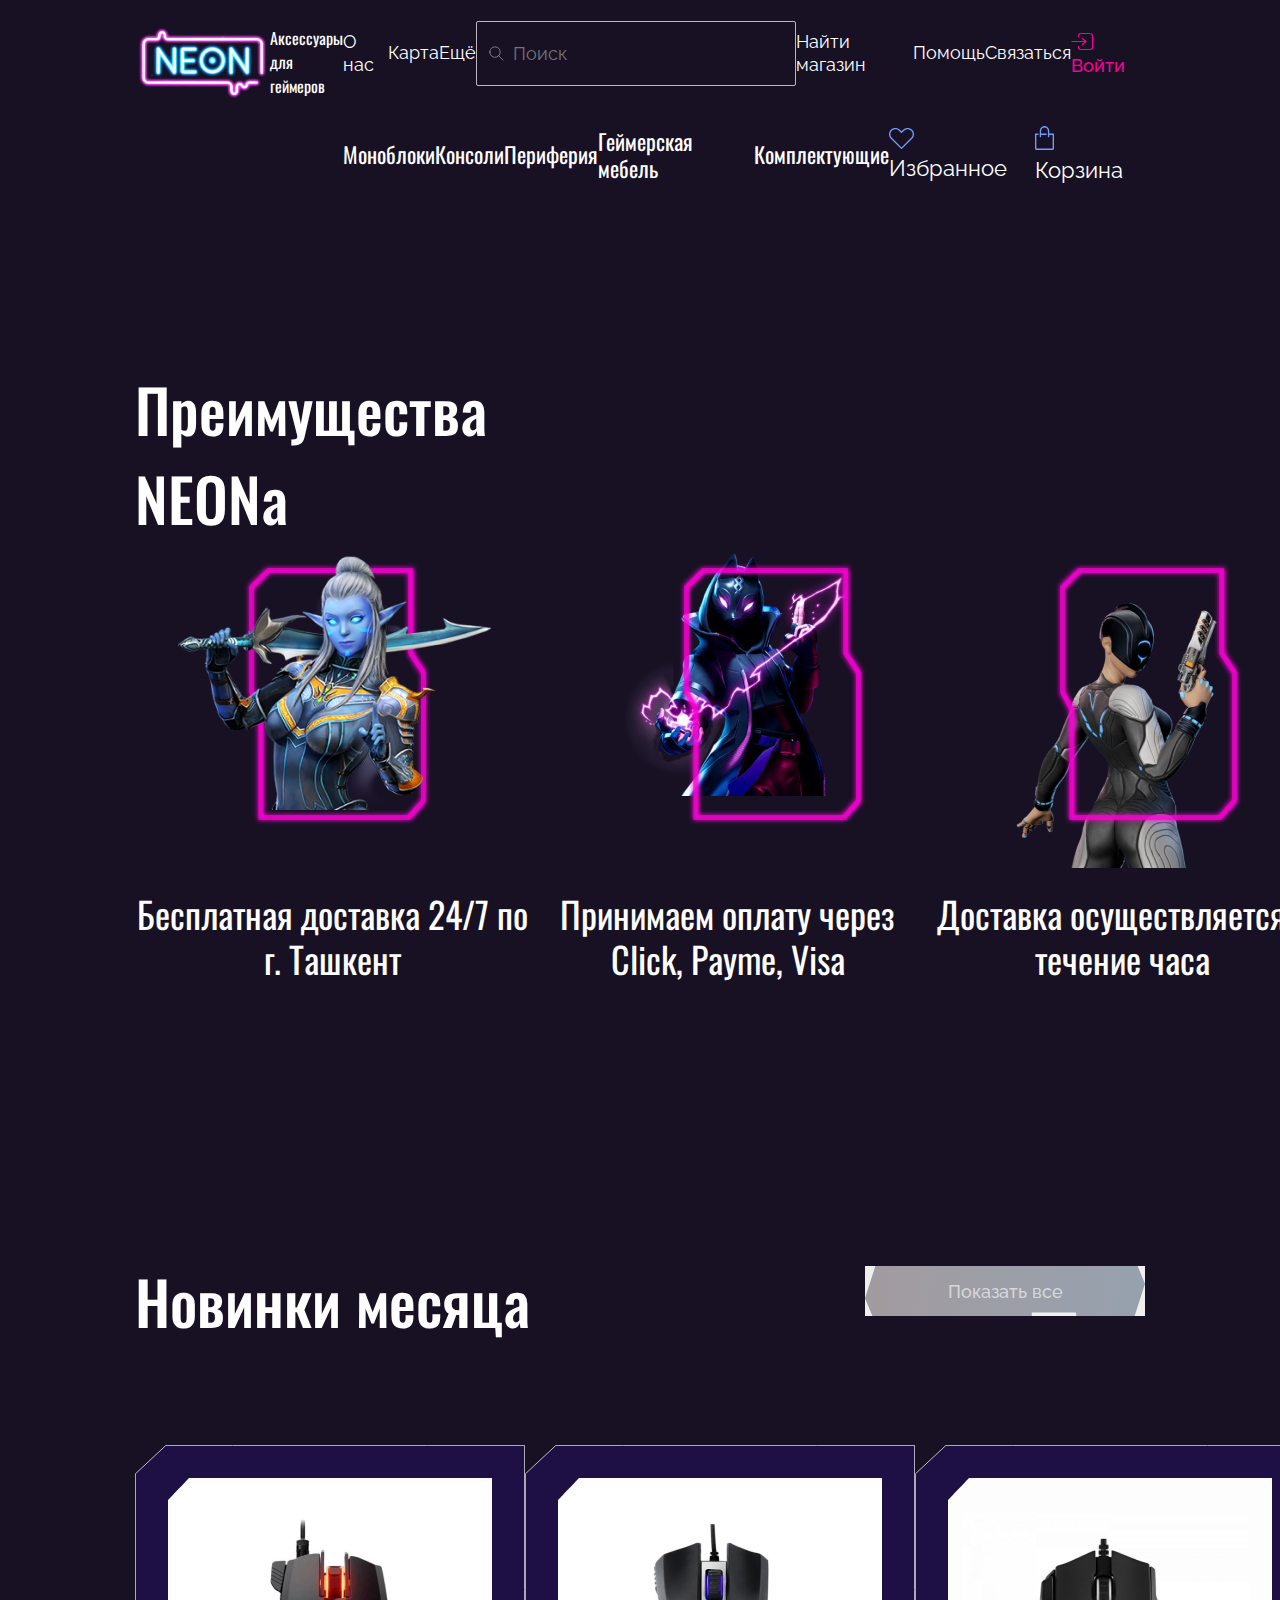
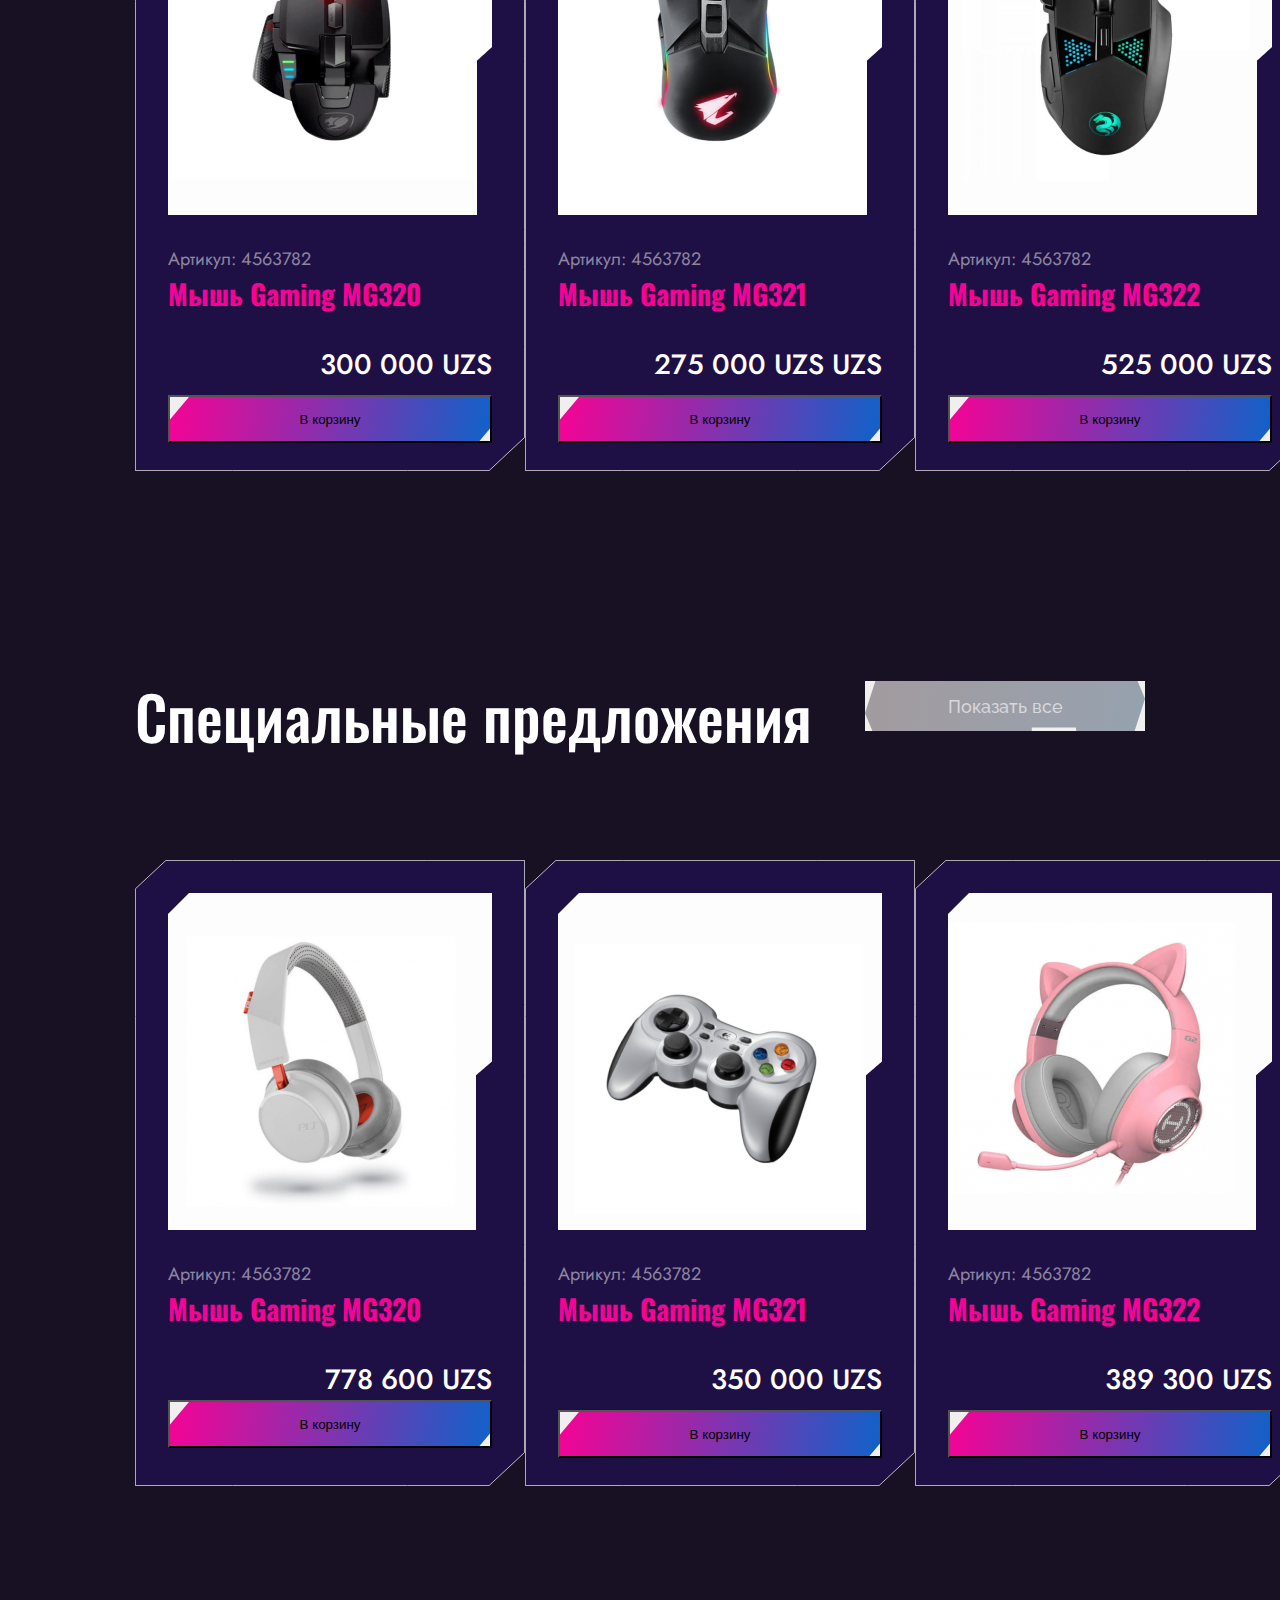
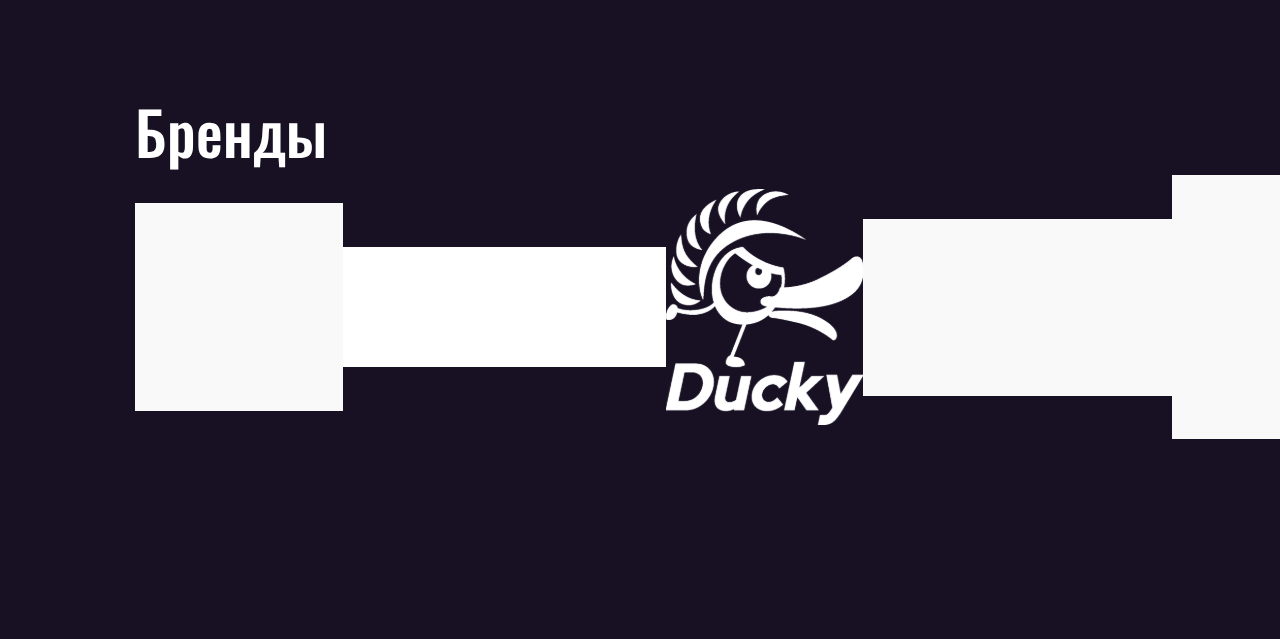
==== index.html @ 79a4e03c "Neon store" ====
<!DOCTYPE html>
<html lang="ru">
<head>
    <meta charset="UTF-8">
    <meta name="viewport" content="width=device-width, initial-scale=1.0">
    <title>Neon - Аксессуары для геймеров</title>
    <link rel="stylesheet" href="./style.css">
    <link rel="stylesheet" href="./fonts/Oswald-VariableFont_wght.ttf">
    <link rel="stylesheet" href="./fonts/Raleway-VariableFont_wght.ttf">
    
</head>
<body>
    <header>
        <div class="logo">
            <div>
                <img src="./img/logo.png" alt="#">
            </div>
            <div>
                Аксессуары <br>для геймеров
            </div>    
        </div>
        
        
        <nav>
            <div class="infoMenu">
                <a href="#">О нас</a>
                <a href="#">Карта</a>
                <a href="#">Ещё</a>
                <div class="inputBox">
                    <img src="./img/searchIcon.svg" alt="#">
                    <input type="search" placeholder="Поиск">
                </div>
                <a href="#">Найти магазин</a>
                <a href="#">Помощь</a>
                <a href="#">Связаться</a>
                <a href="#" class="login"> 
                    <img src="./img/enterLogo.svg" alt="#">
                    Войти
                </a>
            </div>
            <div class="categories">
                <a href="#">Моноблоки</a>
                <a href="#">Консоли</a>
                <a href="#">Периферия </a>
                <a href="#">Геймерская мебель</a>
                <a href="#">Комплектующие</a>
                <div class="choices">
                    <img src="./img/favouriteIcon.svg" alt="">
                    <a href="#">Избранное</a>
                </div>
                <div class="choices">
                    <img src="./img/cart.svg" alt="#">
                    <a href="#">Корзина</a>
                </div>
            </div>
        </nav>
    </header>
    <!-- Header end -->
    <!-- Main start -->
    <div class="mainPhoto">

    </div>
    <!-- Main end -->
    <!-- third block start -->
    <div class="advan">
        <div class="textAdvan">
            Преимущества NEONа
        </div>
        <div class="content">
            <div class="photoCont">
                <div class="photo">
                    <img src="./img/borders/blockFrame.svg" alt="#" class="frame">
                    <img src="./img/delivImage.png" alt="#" class="img">
                </div>
                <div class="text">Бесплатная доставка 24/7 по <br>
                г. Ташкент
                </div>
            </div>
            <div class="photoCont">
                <div class="photo">
                    <img src="./img/borders/blockFrame.svg" alt="#" class="frame">
                    <img src="./img/purchaceImg.png" alt="#" class="img2">
                </div>
                <div class="text">Принимаем оплату через <br>Click, 
                    Payme, Visa
                </div>
            </div>
            <div class="photoCont">
                <div class="photo">
                    <img src="./img/borders/blockFrame.svg" alt="#" class="frame">
                    <img src="./img/fastDelivImg.png" alt="#" class="img3">
                </div>
                <div class="text">Доставка осуществляется в <br>
                    течение часа
                </div>
            </div>
        </div>       
    </div>
    <!-- third block end -->
    <!-- Fourth block start -->
    <div class="new">
        <div class="column1">
            <h2 class="newh2">Новинки месяца</h2>
            <button class="showMore">Показать все</button>
        </div>
        <div class="column2">
            <div class="mouses">
                <img src="./img/Mouses/img1.png" alt="#">
                <div class="articul">
                    Артикул: 4563782
                </div>
                <h5 class="mouseName">
                    Мышь Gaming MG320 
                </h5>
                <div class="priceMouse">
                    300 000 UZS
                </div>
                <button class="toFav">
                    В корзину
                </button>
            </div>
            <div class="mouses">
                <img src="./img/Mouses/img2.png" alt="#">
                <div class="articul">
                    Артикул: 4563782
                </div>
                <h5 class="mouseName">
                    Мышь Gaming MG321 
                </h5>
                <div class="priceMouse">
                    275 000 UZS UZS
                </div>
                <button class="toFav">
                    В корзину
                </button>
            </div>
            <div class="mouses">
                <img src="./img/Mouses/img3.png" alt="#">
                <div class="articul">
                    Артикул: 4563782
                </div>
                <h5 class="mouseName">
                    Мышь Gaming MG322 
                </h5>
                <div class="priceMouse">
                    525 000 UZS
                </div>
                <button class="toFav">
                    В корзину
                </button>
            </div>
            <div class="mouses">
                <img src="./img/Mouses/img1.png" alt="#">
                <div class="articul">
                    Артикул: 4563782
                </div>
                <h5 class="mouseName">
                    Мышь Gaming MG323 
                </h5>
                <div class="priceMouse">
                    300 000 UZS
                </div>
                <button class="toFav">
                    В корзину
                </button>
            </div>
            
        </div>
    </div>
    <!-- Fourth block end -->
    <!-- Fifth block start -->
    <div class="special">
        <div class="conteiner1">
            <h2 class="specialh2">Специальные предложения</h2>
            <button class="showMore">Показать все</button>
        </div>
        <div class="conteiner2">
            <div class="garniture">
                <img src="./img/garnitures/gar1.png" alt="#">
                <div class="spArticul">
                    Артикул: 4563782
                </div>
                <h5 class="garnitureName">
                    Мышь Gaming MG320 
                </h5>
                <div class="pricegarn">
                    778 600 UZS
                </div>
                <button class="toFav">
                    В корзину
                </button>
            </div>
            <div class="mouses">
                <img src="./img/garnitures/gar2.png" alt="#">
                <div class="articul">
                    Артикул: 4563782
                </div>
                <h5 class="mouseName">
                    Мышь Gaming MG321 
                </h5>
                <div class="priceMouse">
                    350 000 UZS
                </div>
                <button class="toFav">
                    В корзину
                </button>
            </div>
            <div class="mouses">
                <img src="./img/garnitures/gar3.png" alt="#">
                <div class="articul">
                    Артикул: 4563782
                </div>
                <h5 class="mouseName">
                    Мышь Gaming MG322 
                </h5>
                <div class="priceMouse">
                    389 300 UZS
                </div>
                <button class="toFav">
                    В корзину
                </button>
            </div>
            <div class="mouses">
                <img src="./img/garnitures/gar4.png" alt="#">
                <div class="articul">
                    Артикул: 4563782
                </div>
                <h5 class="mouseName">
                    Мышь Gaming MG323 
                </h5>
                <div class="priceMouse">
                    570 000 UZS
                </div>
                <button class="toFav">
                    В корзину
                </button>
            </div>
            
        </div>
    </div>
    <!-- Fifth block end -->
    <!-- Sixth block start "Брэнды" -->
    <div class="brand">
        <div>
            <h2>Бренды</h2>
        </div>
        <div class="brandImg">
            <img src="./img/brandsIMG/EAimg.svg" alt="#">
            <img src="./img/brandsIMG/razerImg.svg" alt="#">
            <img src="./img/brandsIMG/ducky.svg" alt="#">
            <img src="./img/brandsIMG/hyperImg.svg" alt="#">
            <img src="./img/brandsIMG/cougarImg.svg" alt="#">
        </div>
    </div>







    <!-- Sixth block end "Брэнды" -->
</body>
</html>
---- style.css ----
* {
    margin: 0;
    padding: 0;
}
@font-face {
    font-family: "Oswald";
    src: url(./fonts/Oswald-VariableFont_wght.ttf);
}
@font-face {
    font-family: "Raleway";
    src: url(./fonts/Raleway-VariableFont_wght.ttf);
}

@font-face {
    font-family: 'Jost';
    src: url(./fonts/Jost-VariableFont_wght.ttf);
}

body {
    font-family: "Oswald", sans-serif;
    background: rgba(10, 2, 22, 0.94);
    padding: 0 135px;
    
}

header {
    display: flex;
}

.logo {
    color: white;
    display: flex;
    align-items: center;
    height: 76px;
    margin-top: 24px;
    
}

nav {
    flex-grow: 1;
}

.infoMenu {
    display: flex;
    justify-content: space-around;
    align-items: center;
    height: 23px;
    font-family: 'Raleway';
    font-size: 18px;
    line-height: 125%;
    margin-top: 42px;
 
}

.infoMenu a {
    color: #FFFFFF;
    text-decoration: none;

}

.inputBox {
    border: 1px solid rgba(255, 255, 255, 0.7);
    border-radius: 2px;
    padding: 12px;
    display: flex;
    align-items: center;
    gap: 9px;
    Width: 326px;
    Height: 39px;

}

.inputBox img{
    width: 15px;
    height: 15px;
}

.inputBox input {
    border: 0;
    outline: 0;
    background: transparent;
    color: #FFFFFF;
    font-family: 'Raleway', 'sans-serif';
    font-size: 18px;
    line-height: 21px;
    
}

.infoMenu .login {
    font-family: 'Raleway';
    font-weight: 500;
    font-size: 18px;
    line-height: 21px;
    color: #F50395;

}

.categories{
    display: flex;
    justify-content: space-around;
    align-items: center;
    margin-top: 61px;
    font-family: 'Oswald';
    font-weight: 400;
    font-size: 22px;
    line-height: 125%;
    

}

.categories a{
    text-decoration: none;
    color: #FFFFFF;
}

.choices {
    font-family: 'Raleway';

}

/* Header end */
/* Main Start */
/* Main end */

/* Third block start */
.advan {
    display: flex;
    flex-direction: column;
    
}

.textAdvan {
    width: 519px;
    height: 89px;
    font-family: 'Oswald';
    font-weight: 500;
    font-size: 60px;
    line-height: 89px;
    color: #FFFFFF;
    margin: 180px 1258px 101px 0;
}

.content {
    display: flex;
    align-items: center;
    justify-content: space-around;
    font-family: 'Oswald';
    font-weight: 400;
    font-size: 36px;
    line-height: 125%;
    text-align: center;
    color: #FEFEFE;
}

.photoCont {
    margin-bottom: 75px;

}

.photo {
    width: 395px;
    height: 337px;
}

.photo .img{
    position: relative;
    margin: 0 0 75px;
    width: 327px;
    height: 256px;
 
}

.photo .img2 {
    width: 247px;
    height: 242px;

}

.photo .img3 {
    width: 285px;
    height: 314px;

}

.frame {
    position: absolute;
    margin: 9px 75px 5px;

}

.photoCont .text {
    margin-bottom: 200px;
}
/* Third block end */
/* Fourth block start */

.new {
    display: flex;
    flex-direction: column;
}

.column1 {
    display: flex;
    justify-content: space-between;
    align-items: center;

}

.column2 {
    display: flex;
    justify-content: space-around;
    align-items: center;
    margin-bottom: 200px;
}

.newh2 {
    font-family: 'Oswald';
    font-weight: 500;
    font-size: 60px;
    line-height: 89px;
    color: #FFFFFF;
    margin: 0 0 100px;

}

.showMore {
    width: 280px;
    height: 50px;
    background-image: url(./img/buttons/showButton.svg);
    border: 0;
    font-family: 'Raleway';
    font-weight: 500;
    font-size: 18px;
    line-height: 21px;
    color: rgba(255, 255, 255, 0.6);
    margin-bottom: 0 0 119px;


}

.mouses {
    width: 390px;
    height: 626px;
    background-image: url(./img/borders/border1.svg);

}

.mouses > img {
    width: 324px;
    height: 337px;
    margin: 33px 33px 0;
}

.articul {
    width: 145px;
    height: 23px;
    font-family: 'Jost';
    font-size: 18px;
    line-height: 125%;
    color: rgba(254, 254, 254, 0.5);
    margin: 28px 212px 2px 33px;

}

.mouseName {
    width: 256px;
    height: 41px;
    font-family: 'Oswald';
    font-weight: 700;
    font-size: 28px;
    line-height: 41px;
    color: #F50395;
    margin: 0 120px 31px 33px;

}

.priceMouse {
    width: 309px;
    height: 40px;
    font-family: 'Jost';
    font-weight: 500;
    font-size: 28px;
    line-height: 40px;
    text-align: right;
    color: #FFFFFF;
    margin: 0 33px 10px 48px;

}

.toFav {
    width: 324px;
    height: 48px;
    margin: 0 33px 33px;
    background-image: url(./img/buttons/toFav.svg);
}

/* Fourth block end */
/* Fifth block start */
.special {
    display: flex;
    flex-direction: column;
}
.conteiner1 {
    display: flex;
    justify-content: space-between;
    align-items: center;

}

.conteiner2 {
    display: flex;
    justify-content: space-around;
    align-items: center;
    margin-bottom: 200px;
}

.specialh2 {
    font-family: 'Oswald';
    font-weight: 500;
    font-size: 60px;
    line-height: 89px;
    color: #FFFFFF;
    margin: 0 0 100px;

}

.showMore {
    width: 280px;
    height: 50px;
    background-image: url(./img/buttons/showButton.svg);
    border: 0;
    font-family: 'Raleway';
    font-weight: 500;
    font-size: 18px;
    line-height: 21px;
    color: rgba(255, 255, 255, 0.6);
    margin: 0 0 119px;


}

.garniture {
    width: 390px;
    height: 626px;
    background-image: url(./img/borders/border1.svg);

}

.garniture > img {
    width: 324px;
    height: 337px;
    margin: 33px 33px 0;
}

.spArticul {
    width: 145px;
    height: 23px;
    font-family: 'Jost';
    font-size: 18px;
    line-height: 125%;
    color: rgba(254, 254, 254, 0.5);
    margin: 28px 212px 2px 33px;

}

.garnitureName {
    width: 256px;
    height: 41px;
    font-family: 'Oswald';
    font-weight: 700;
    font-size: 28px;
    line-height: 41px;
    color: #F50395;
    margin: 0 120px 31px 33px;

}

.pricegarn {
    width: 309px;
    height: 40px;
    font-family: 'Jost';
    font-weight: 500;
    font-size: 28px;
    line-height: 40px;
    text-align: right;
    color: #FFFFFF;
    margin: 0 33px 0px 48px;

}

.toFav {
    width: 324px;
    height: 48px;
    margin: 0 33px 33px;
    background-image: url(./img/buttons/toFav.svg);
}
/* Fifth block end */

.brand {
    display: flex;
    flex-direction: column;


}

.brand h2 {
    font-family: 'Oswald';
    font-weight: 500;
    font-size: 60px;
    line-height: 89px;
    color: #FFFFFF;

}

.brandImg {
    display: flex;
    justify-content: space-between;
    align-items: center;
    margin-bottom: 200px;
}
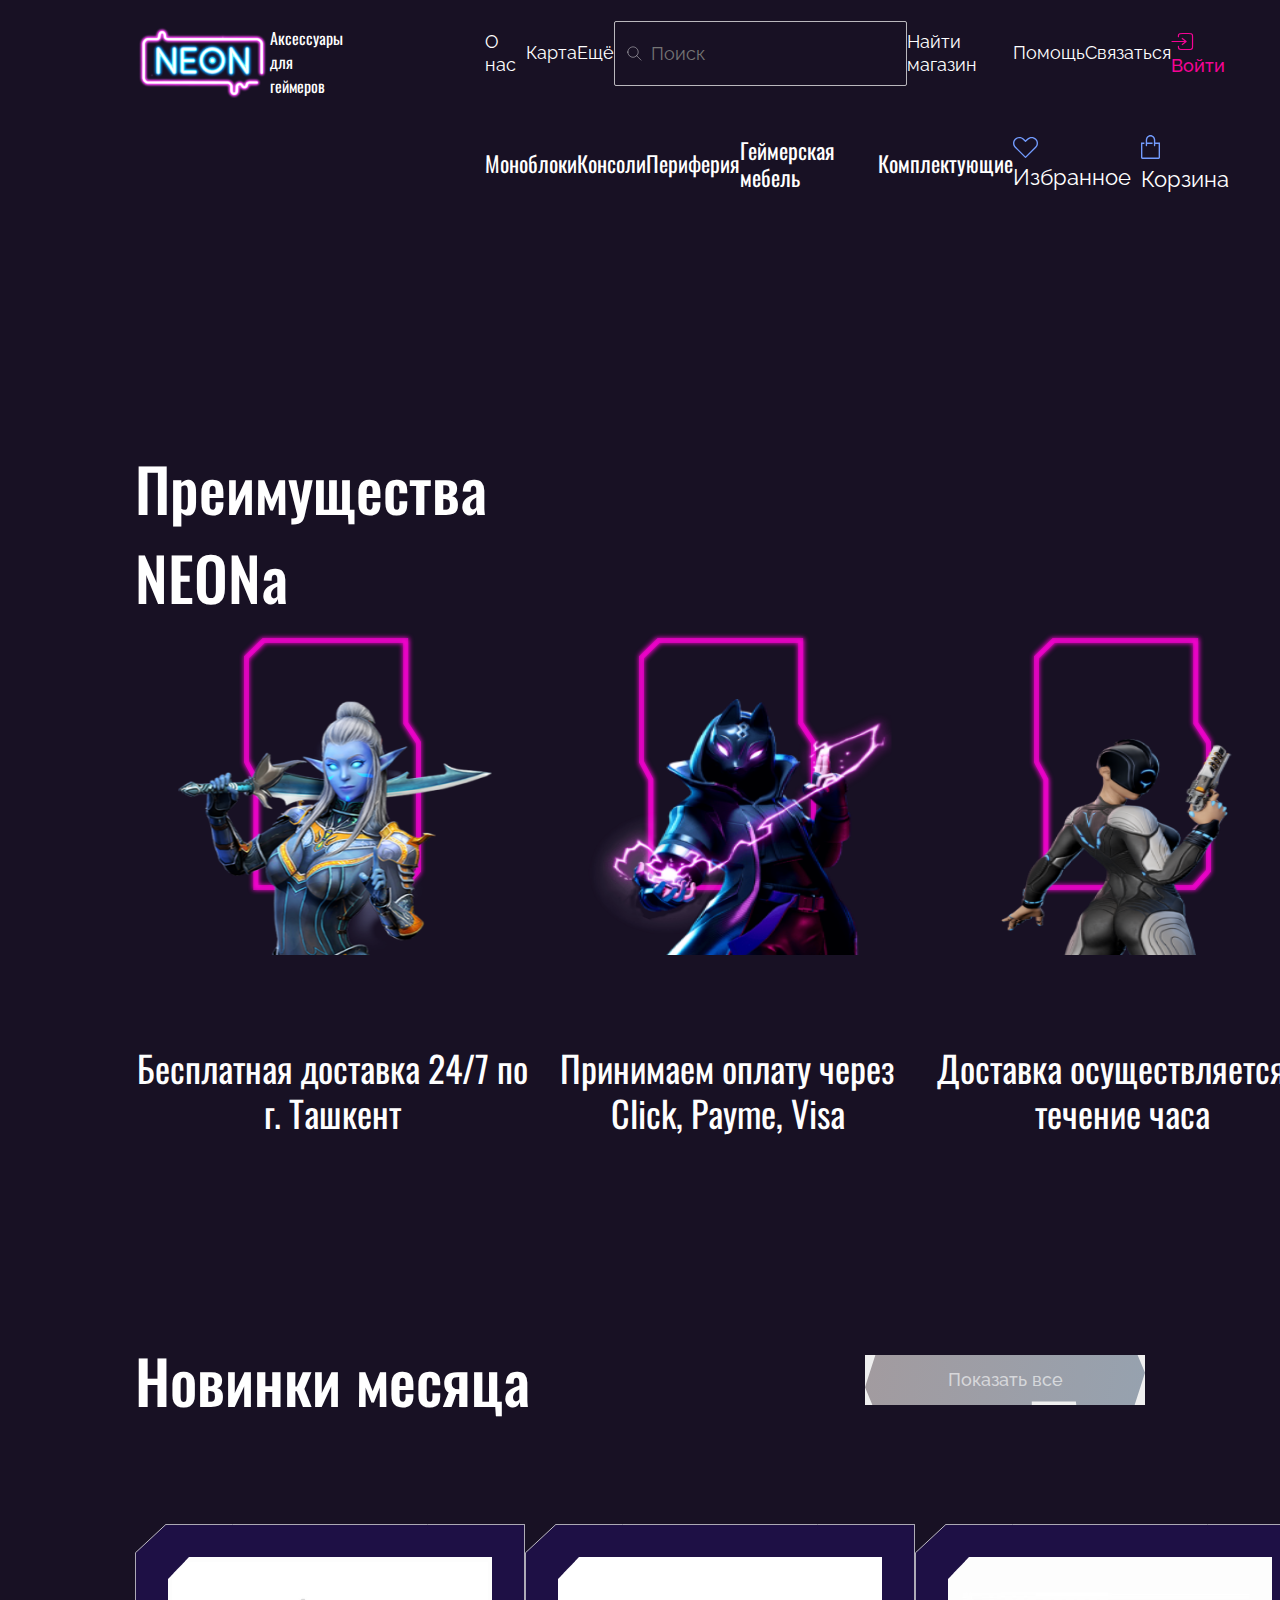
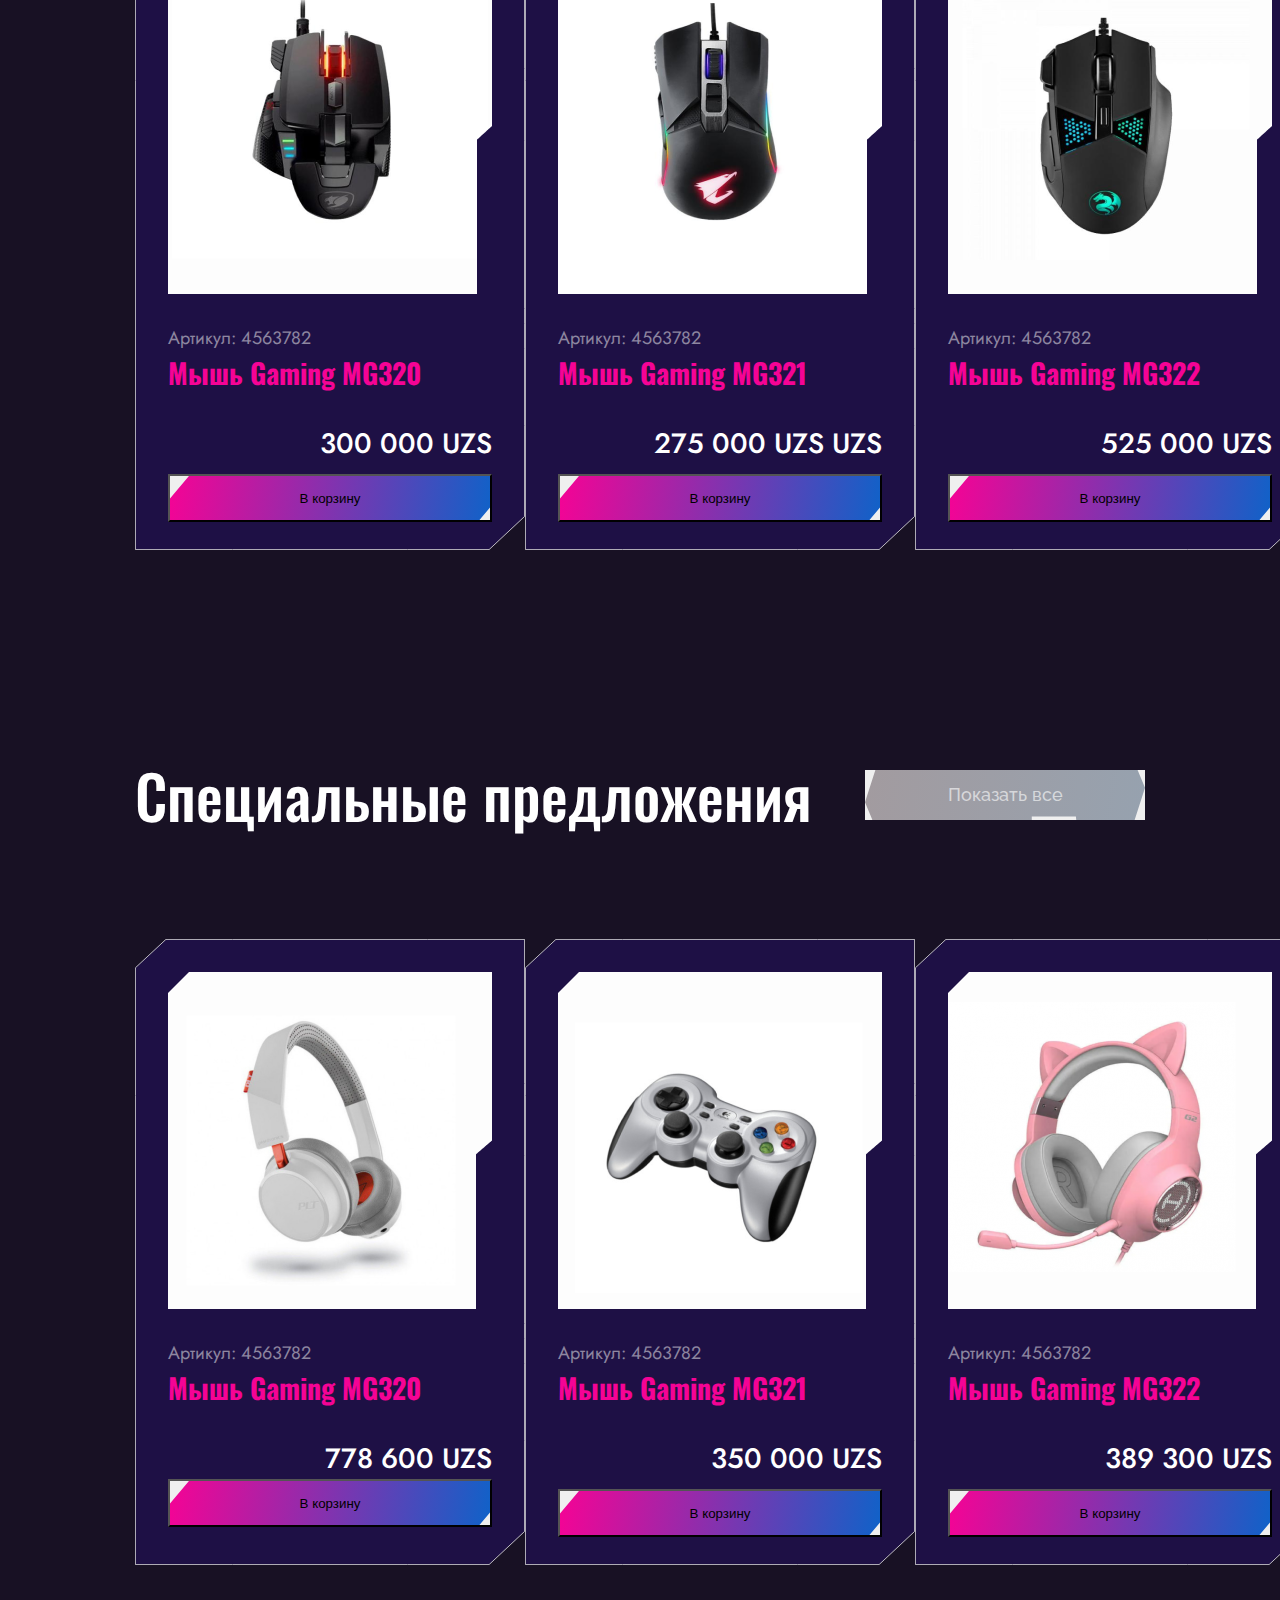
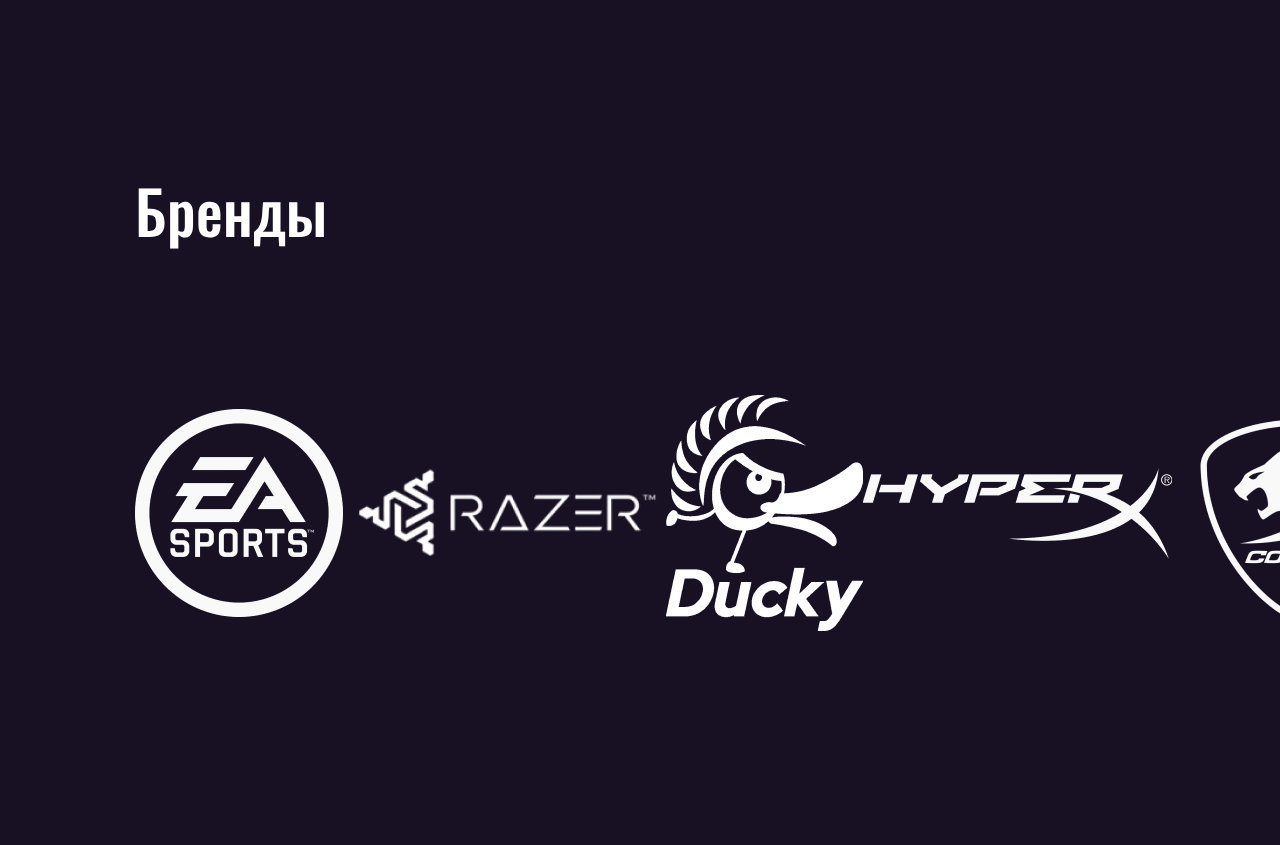
==== commit 6677eb01: "fixing" ====
--- a/index.html
+++ b/index.html
@@ -67,28 +67,35 @@
             Преимущества NEONа
         </div>
         <div class="content">
-            <div class="photoCont">
-                <div class="photo">
-                    <img src="./img/borders/blockFrame.svg" alt="#" class="frame">
-                    <img src="./img/delivImage.png" alt="#" class="img">
-                </div>
-                <div class="text">Бесплатная доставка 24/7 по <br>
-                г. Ташкент
-                </div>
-            </div>
-            <div class="photoCont">
-                <div class="photo">
-                    <img src="./img/borders/blockFrame.svg" alt="#" class="frame">
-                    <img src="./img/purchaceImg.png" alt="#" class="img2">
+            <div>
+                <div class="photoCont">
+                    <div class="photo">
+                        <img src="./img/borders/blockFrame.svg" alt="#">
+                        <img src="./img/delivImage.png" alt="#" class="advanImg">
+                    </div>
+                </div>
+                <div class="text">
+                    Бесплатная доставка 24/7 по <br>
+                    г. Ташкент
+                </div>
+            </div>
+            <div>
+                <div class="photoCont">
+                    <div class="photo">
+                        <img src="./img/borders/blockFrame.svg" alt="#">
+                        <img src="./img/purchaceImg.png" alt="#" class="advanImg">
+                    </div>   
                 </div>
                 <div class="text">Принимаем оплату через <br>Click, 
                     Payme, Visa
                 </div>
             </div>
-            <div class="photoCont">
-                <div class="photo">
-                    <img src="./img/borders/blockFrame.svg" alt="#" class="frame">
-                    <img src="./img/fastDelivImg.png" alt="#" class="img3">
+            <div>
+                <div class="photoCont">
+                    <div class="photo">
+                        <img src="./img/borders/blockFrame.svg" alt="#">
+                        <img src="./img/fastDelivImg.png" alt="#" class="advanImg">
+                    </div>
                 </div>
                 <div class="text">Доставка осуществляется в <br>
                     течение часа
@@ -245,20 +252,13 @@
             <h2>Бренды</h2>
         </div>
         <div class="brandImg">
-            <img src="./img/brandsIMG/EAimg.svg" alt="#">
-            <img src="./img/brandsIMG/razerImg.svg" alt="#">
-            <img src="./img/brandsIMG/ducky.svg" alt="#">
-            <img src="./img/brandsIMG/hyperImg.svg" alt="#">
-            <img src="./img/brandsIMG/cougarImg.svg" alt="#">
-        </div>
-    </div>
-
-
-
-
-
-
-
+            <img src="./img/brandsIMG/brand 1.png" alt="#">
+            <img src="./img/brandsIMG/brand 2.png" alt="#">
+            <img src="./img/brandsIMG/brand 3.png" alt="#">
+            <img src="./img/brandsIMG/brand 4.png" alt="#">
+            <img src="./img/brandsIMG/brand 5.png" alt="#">
+        </div>
+    </div>
     <!-- Sixth block end "Брэнды" -->
 </body>
 </html>--- a/style.css
+++ b/style.css
@@ -48,7 +48,7 @@
     font-family: 'Raleway';
     font-size: 18px;
     line-height: 125%;
-    margin-top: 42px;
+    margin: 42px 0 70px 142px;
  
 }
 
@@ -104,6 +104,7 @@
     font-weight: 400;
     font-size: 22px;
     line-height: 125%;
+    margin: 42px 0 70px 142px;
     
 
 }
@@ -153,42 +154,31 @@
 }
 
 .photoCont {
+    display: flex;
+    justify-content: space-around;
     margin-bottom: 75px;
 
 }
 
 .photo {
+    position: relative;
     width: 395px;
     height: 337px;
-}
-
-.photo .img{
-    position: relative;
-    margin: 0 0 75px;
+
+}
+
+.photo .advanImg{
+    position: absolute;
     width: 327px;
     height: 256px;
+    left: 50%;
+    bottom: 15px;
+    transform: translate(-50%, 0);
  
 }
 
-.photo .img2 {
-    width: 247px;
-    height: 242px;
-
-}
-
-.photo .img3 {
-    width: 285px;
-    height: 314px;
-
-}
-
-.frame {
-    position: absolute;
-    margin: 9px 75px 5px;
-
-}
-
-.photoCont .text {
+
+.text {
     margin-bottom: 200px;
 }
 /* Third block end */
@@ -203,6 +193,7 @@
     display: flex;
     justify-content: space-between;
     align-items: center;
+    margin-bottom: 100px;
 
 }
 
@@ -219,7 +210,6 @@
     font-size: 60px;
     line-height: 89px;
     color: #FFFFFF;
-    margin: 0 0 100px;
 
 }
 
@@ -233,7 +223,6 @@
     font-size: 18px;
     line-height: 21px;
     color: rgba(255, 255, 255, 0.6);
-    margin-bottom: 0 0 119px;
 
 
 }
@@ -304,6 +293,7 @@
     display: flex;
     justify-content: space-between;
     align-items: center;
+    margin-bottom: 100px;
 
 }
 
@@ -320,7 +310,6 @@
     font-size: 60px;
     line-height: 89px;
     color: #FFFFFF;
-    margin: 0 0 100px;
 
 }
 
@@ -334,9 +323,7 @@
     font-size: 18px;
     line-height: 21px;
     color: rgba(255, 255, 255, 0.6);
-    margin: 0 0 119px;
-
-
+  
 }
 
 .garniture {
@@ -409,6 +396,7 @@
     font-size: 60px;
     line-height: 89px;
     color: #FFFFFF;
+    margin-bottom: 127px;
 
 }
 
@@ -417,4 +405,5 @@
     justify-content: space-between;
     align-items: center;
     margin-bottom: 200px;
-}+}
+/* Fifth block end */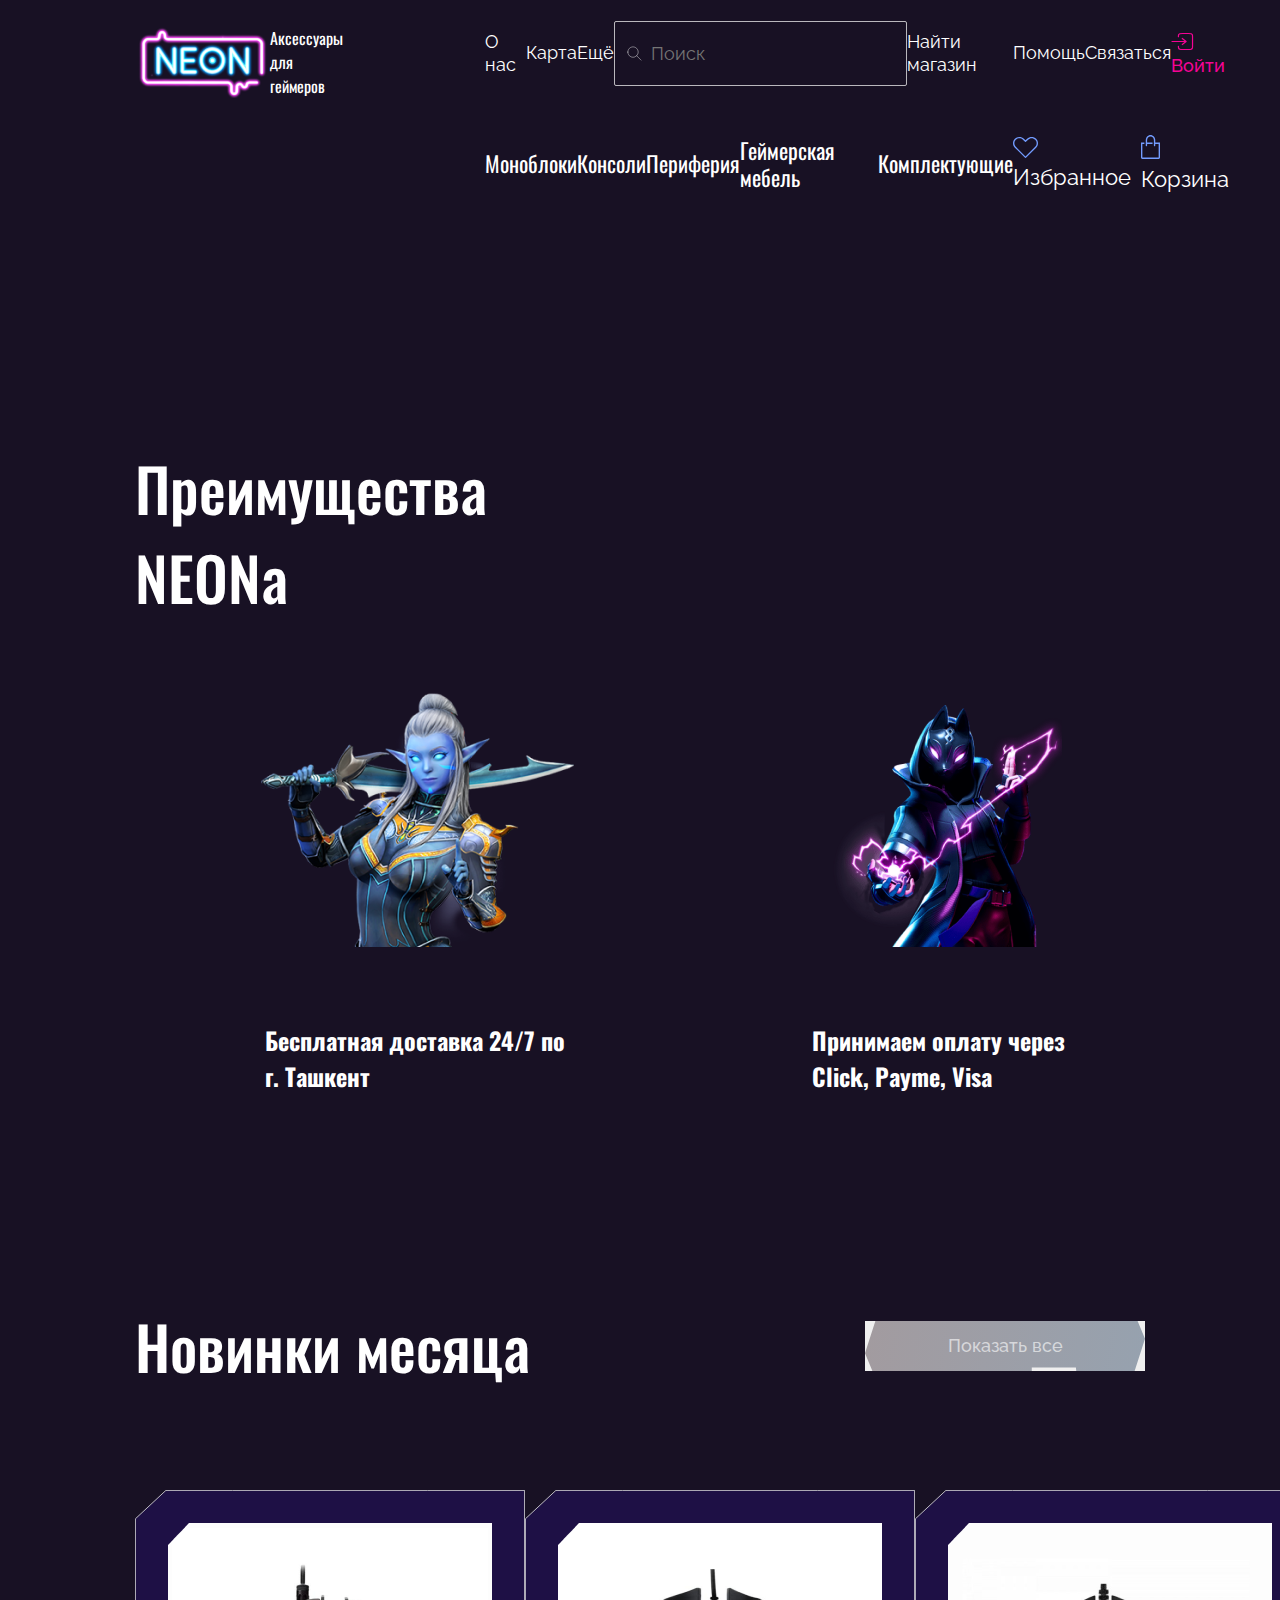
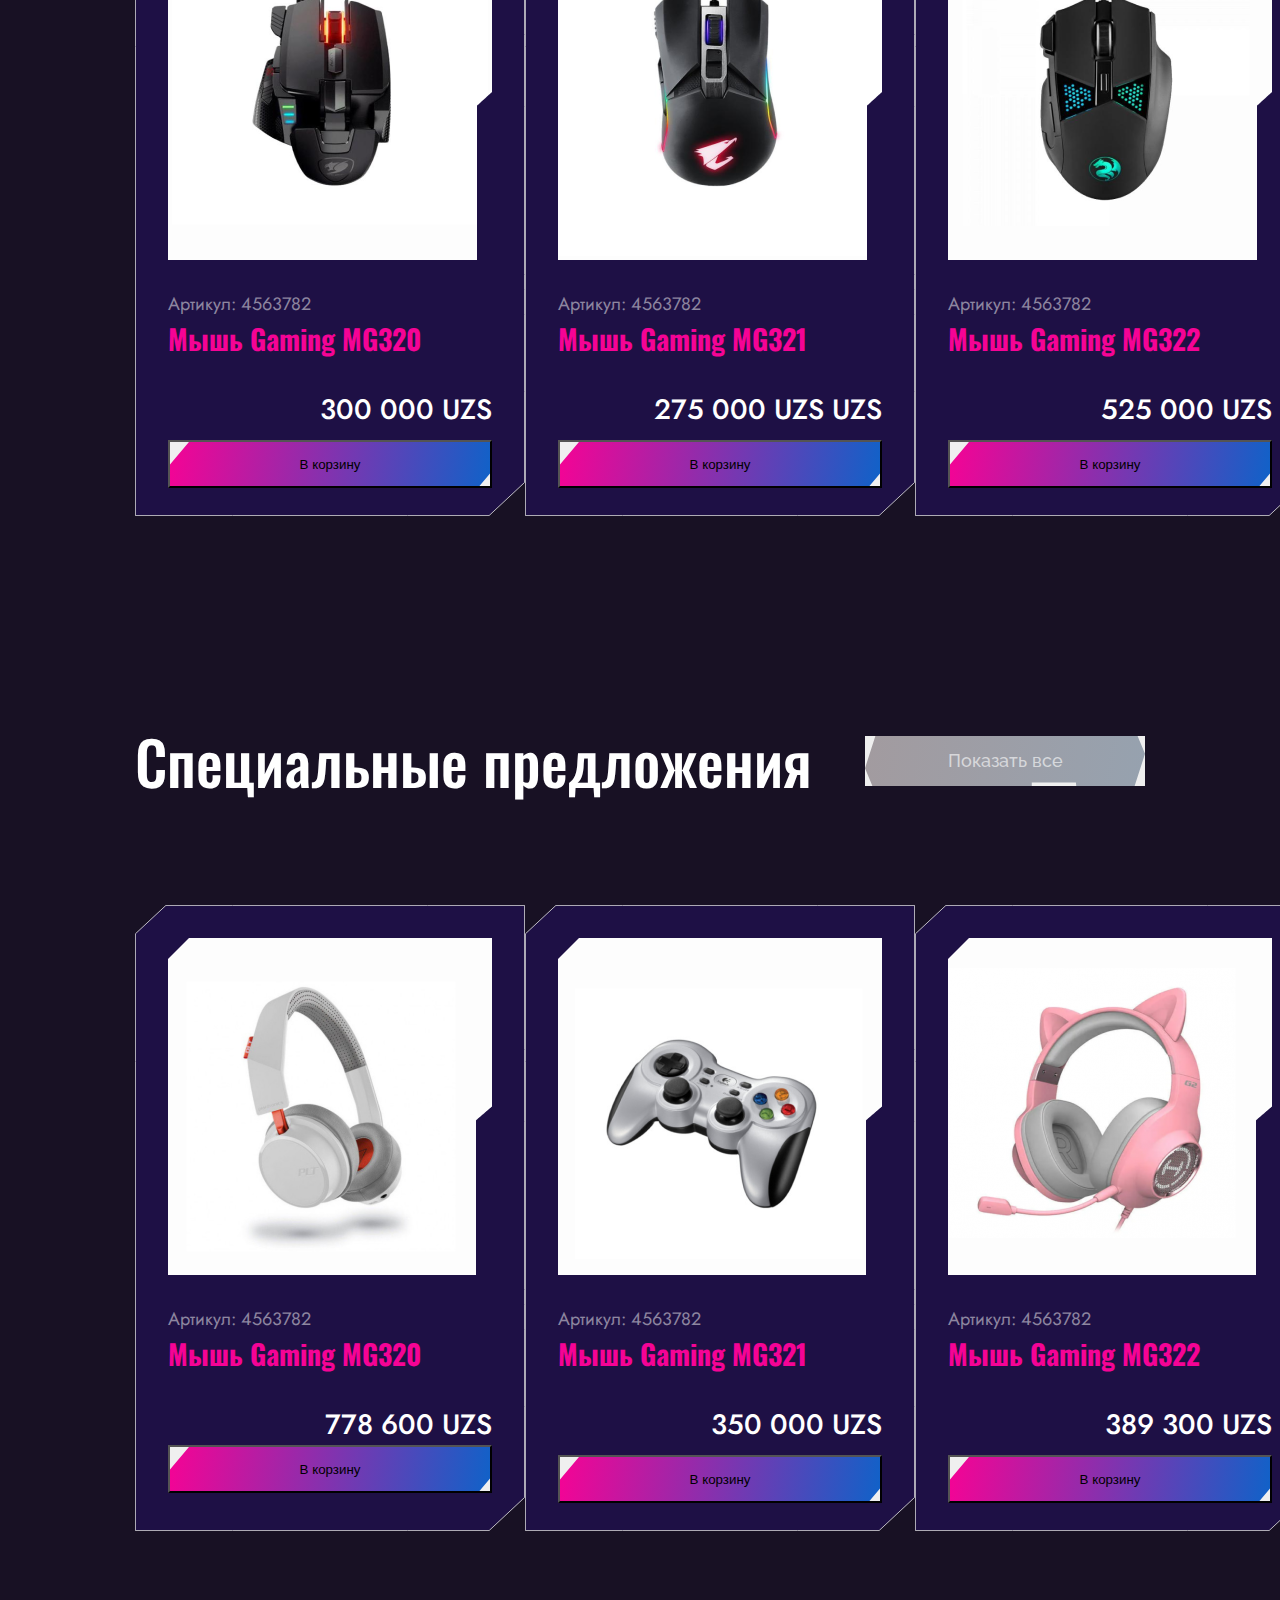
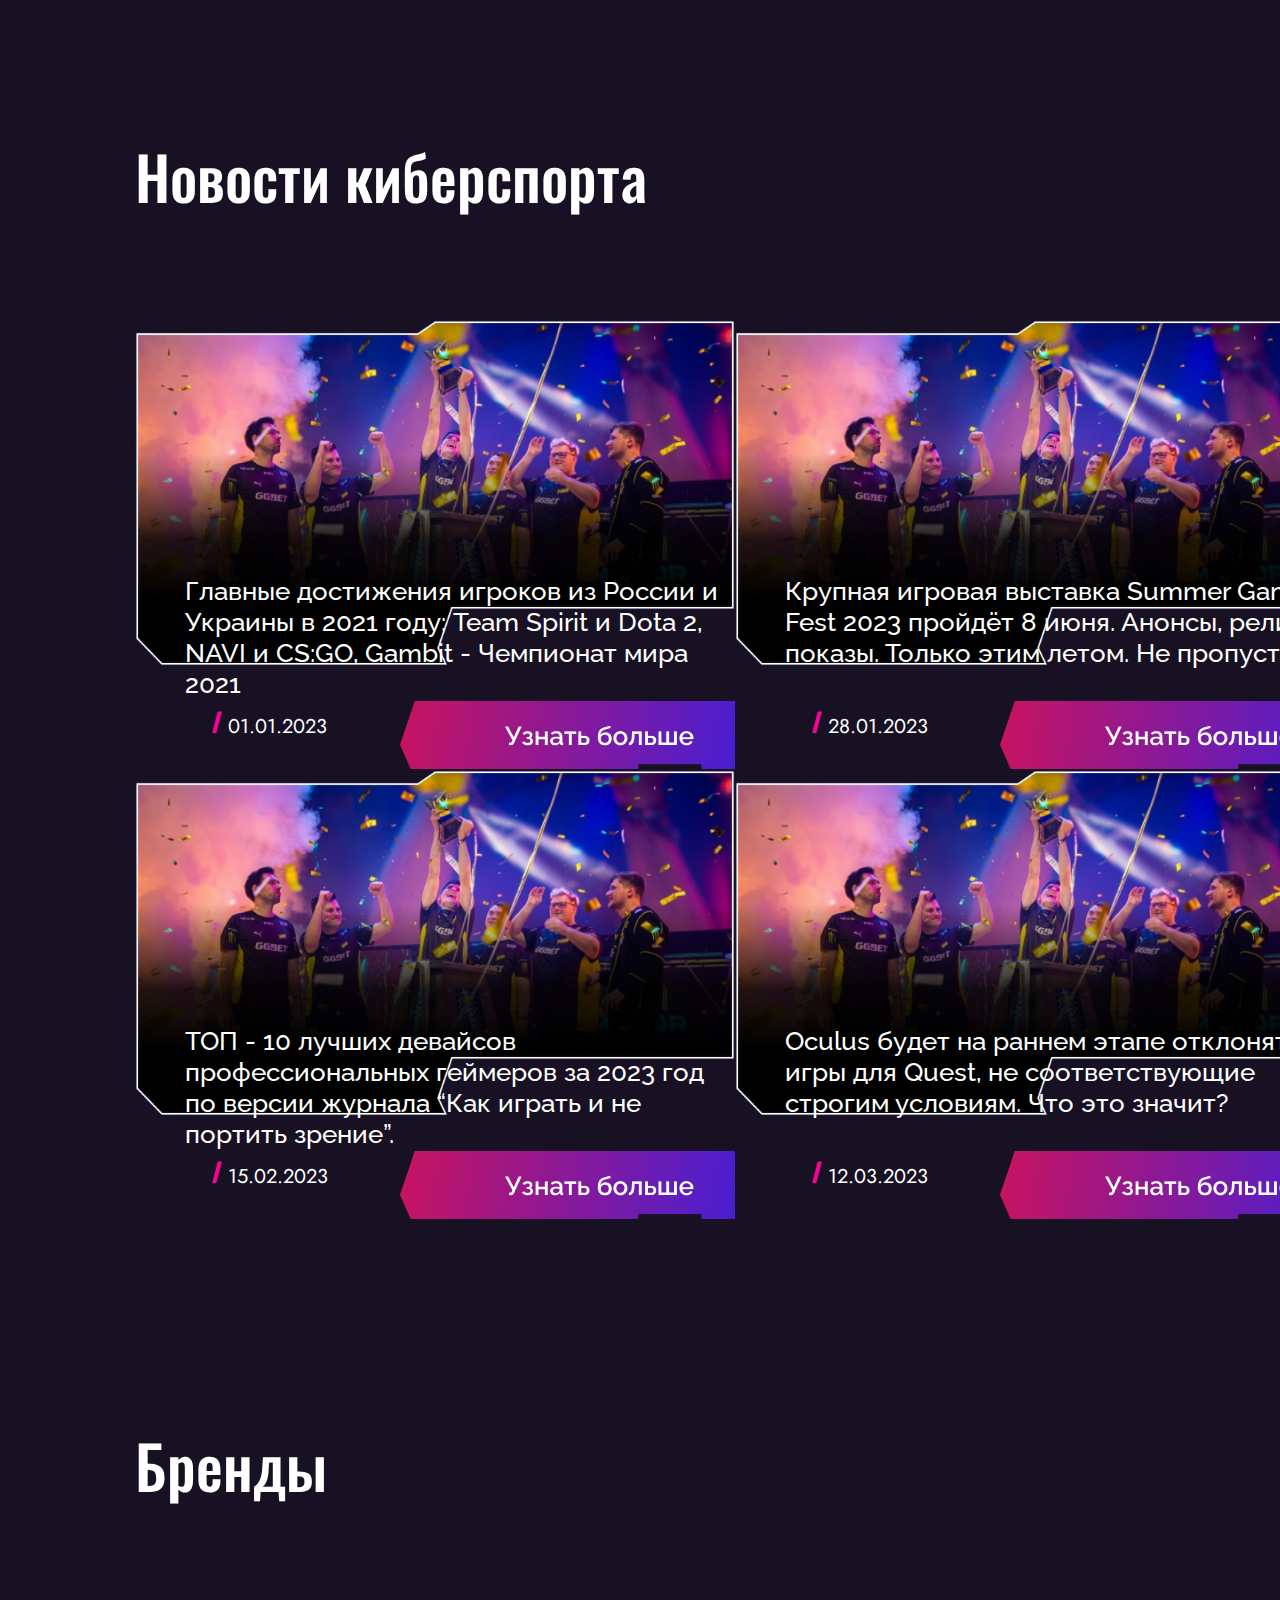
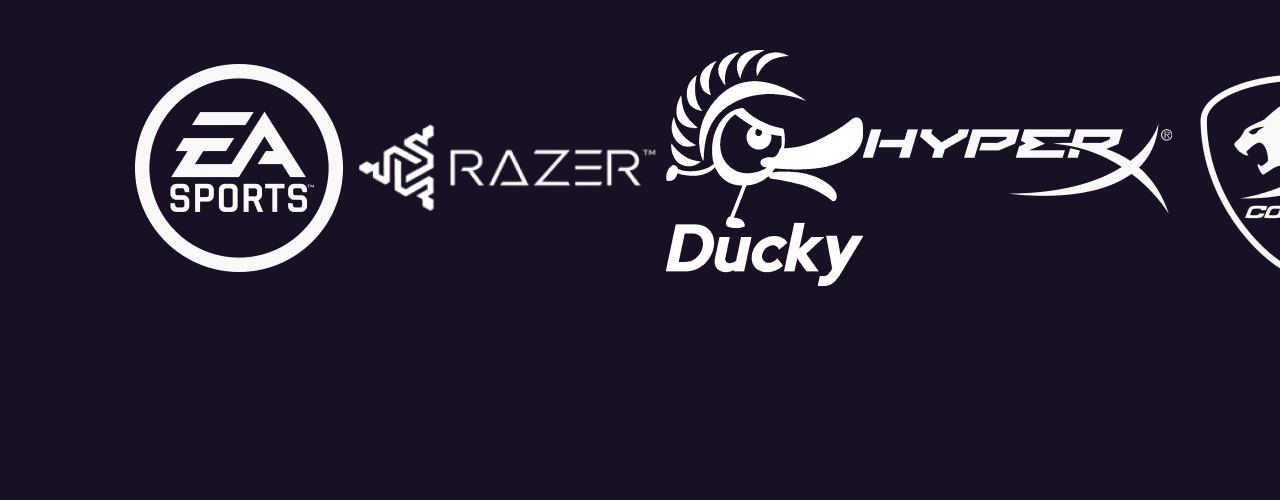
==== commit 99ce223e: "add new sections" ====
--- a/index.html
+++ b/index.html
@@ -67,41 +67,25 @@
             Преимущества NEONа
         </div>
         <div class="content">
-            <div>
-                <div class="photoCont">
-                    <div class="photo">
-                        <img src="./img/borders/blockFrame.svg" alt="#">
-                        <img src="./img/delivImage.png" alt="#" class="advanImg">
-                    </div>
-                </div>
-                <div class="text">
-                    Бесплатная доставка 24/7 по <br>
-                    г. Ташкент
-                </div>
-            </div>
-            <div>
-                <div class="photoCont">
-                    <div class="photo">
-                        <img src="./img/borders/blockFrame.svg" alt="#">
-                        <img src="./img/purchaceImg.png" alt="#" class="advanImg">
-                    </div>   
-                </div>
-                <div class="text">Принимаем оплату через <br>Click, 
-                    Payme, Visa
-                </div>
-            </div>
-            <div>
-                <div class="photoCont">
-                    <div class="photo">
-                        <img src="./img/borders/blockFrame.svg" alt="#">
-                        <img src="./img/fastDelivImg.png" alt="#" class="advanImg">
-                    </div>
-                </div>
-                <div class="text">Доставка осуществляется в <br>
-                    течение часа
-                </div>
-            </div>
-        </div>       
+            <div class="card">
+                <img src="./img/girlsImg/Image.png" alt="#">
+                <h2>Бесплатная доставка 24/7 по <br>
+                    г. Ташкент</h2>
+                <!-- <img src="./img/borders/shape.svg" alt="#"> -->
+            </div>
+            <div class="card">
+                <img src="./img/girlsImg/Image-1.png" alt="#">
+                <h2>Принимаем оплату через <br> Click, Payme, Visa</h2>
+                <!-- <img src="./img/borders/shape.svg" alt="#"> -->
+            </div>
+            <div class="card">
+                <img src="./img/girlsImg/Image-2.png" alt="#">
+                <h2>Доставка осуществляется в <br>течение часа</h2>
+                <!-- <img src="./img/borders/shape.svg" alt="#"> -->
+            </div>
+            
+        </div>
+              
     </div>
     <!-- third block end -->
     <!-- Fourth block start -->
@@ -175,6 +159,7 @@
         </div>
     </div>
     <!-- Fourth block end -->
+    <!--  -->
     <!-- Fifth block start -->
     <div class="special">
         <div class="conteiner1">
@@ -246,7 +231,47 @@
         </div>
     </div>
     <!-- Fifth block end -->
-    <!-- Sixth block start "Брэнды" -->
+    <!-- Sixth block start -->
+    <section>
+        <h2>Новости киберспорта</h2>
+        <div class="newsGrid">
+            <div class="news">
+                <h6>Главные достижения игроков из России 
+                    и Украины в 2021 году: Team Spirit и Dota 2, NAVI и CS:GO, Gambit - Чемпионат мира 2021
+                </h6>
+                <div class="date">
+                    01.01.2023
+                </div>
+                <div class="newsButton"></div>
+            </div>
+            <div class="news">
+                <h6>Крупная игровая выставка Summer Game Fest 2023 пройдёт 8 июня. Анонсы, релизы, показы. Только этим летом. Не пропусти
+                </h6>
+                <div class="date">
+                    28.01.2023
+                </div>
+                <div class="newsButton"></div>
+            </div>
+            <div class="news">
+                <h6>ТОП - 10 лучших девайсов профессиональных геймеров за 2023 год по версии журнала “Как играть и не портить зрение”. 
+                </h6>
+                <div class="date">
+                    15.02.2023
+                </div>
+                <div class="newsButton"></div>
+            </div>
+            <div class="news">
+                <h6>Oculus будет на раннем этапе отклонять игры для Quest, не соответствующие строгим условиям. Что это значит?
+                </h6>
+                <div class="date">
+                    12.03.2023
+                </div>
+                <div class="newsButton"></div>
+            </div>
+        </div>
+    </section>
+    <!-- Sixth block end -->
+    <!-- Seventh block start "Брэнды" -->
     <div class="brand">
         <div>
             <h2>Бренды</h2>
@@ -259,6 +284,10 @@
             <img src="./img/brandsIMG/brand 5.png" alt="#">
         </div>
     </div>
-    <!-- Sixth block end "Брэнды" -->
+    <!-- Seventh block end "Брэнды" -->
+    
+    
+
+
 </body>
 </html>--- a/style.css
+++ b/style.css
@@ -20,6 +20,7 @@
     font-family: "Oswald", sans-serif;
     background: rgba(10, 2, 22, 0.94);
     padding: 0 135px;
+    color: #FFFFFF;
     
 }
 
@@ -127,7 +128,7 @@
 .advan {
     display: flex;
     flex-direction: column;
-    
+
 }
 
 .textAdvan {
@@ -142,44 +143,23 @@
 }
 
 .content {
-    display: flex;
-    align-items: center;
+    width: 1567px;
+    height: 468px;
+    display: flex;
     justify-content: space-around;
-    font-family: 'Oswald';
-    font-weight: 400;
-    font-size: 36px;
-    line-height: 125%;
-    text-align: center;
-    color: #FEFEFE;
-}
-
-.photoCont {
-    display: flex;
-    justify-content: space-around;
-    margin-bottom: 75px;
-
-}
-
-.photo {
-    position: relative;
-    width: 395px;
-    height: 337px;
-
-}
-
-.photo .advanImg{
-    position: absolute;
-    width: 327px;
-    height: 256px;
-    left: 50%;
-    bottom: 15px;
-    transform: translate(-50%, 0);
- 
-}
-
-
-.text {
+    align-items: baseline;
+
+}
+
+.card {
+    display: flex;
+    flex-direction: column; 
+    align-items: center;
     margin-bottom: 200px;
+}
+
+.card h2 {
+    margin-top: 75px;
 }
 /* Third block end */
 /* Fourth block start */
@@ -193,7 +173,7 @@
     display: flex;
     justify-content: space-between;
     align-items: center;
-    margin-bottom: 100px;
+    margin: 200px 0 100px;
 
 }
 
@@ -382,19 +362,90 @@
     background-image: url(./img/buttons/toFav.svg);
 }
 /* Fifth block end */
-
-.brand {
-    display: flex;
-    flex-direction: column;
-
-
-}
-
-.brand h2 {
-    font-family: 'Oswald';
+/* Sixth block start*/
+
+section h2 {
+    font-family: 'Oswald';
+    font-style: normal;
     font-weight: 500;
     font-size: 60px;
     line-height: 89px;
+    margin-bottom: 100px;
+}
+
+.newsGrid {
+    display: grid;
+    grid-template-columns: repeat(2, 1fr);
+    gap: 30;
+    margin-bottom: 200px;
+}
+
+.news {
+    height: 450px;
+    background-image: url(./img/bg1.png);
+    background-repeat: no-repeat;
+    background-size: contain;
+
+    display: grid;
+    grid-template-columns: repeat(2, 1fr);
+    grid-template-rows: 256px 100px 100px;
+    grid-template-areas:    "i i"
+                            "h h"
+                            "d b";
+}
+
+.news h6{
+    grid-area: h;
+    font-family: 'Raleway';
+    font-style: normal;
+    font-weight: 500;
+    font-size: 26px;
+    line-height: 31px;
+    margin: 0;
+    margin-left: 50px;
+    width: 550px;
+
+}
+
+.news .date {
+    grid-area: d;
+    font-family: 'Jost';
+    font-size: 20px;
+    line-height: 29px;
+    align-self: center;
+    margin-left: 77px;
+
+}
+
+.news .date::before {
+    content: '';
+    display: inline-block;
+    width: 10px;
+    height: 22px;
+    background-image: url(./img/slash.svg);
+}
+
+.news .newsButton {
+    grid-area: b;
+    background-image: url(./img/buttons/button\ news.png);
+    background-repeat: no-repeat;
+    margin: 25px 0px 1px -35px;
+}
+/* Sixth block end */
+/* Seventh block start */
+
+.brand {
+    display: flex;
+    flex-direction: column;
+
+
+}
+
+.brand h2 {
+    font-family: 'Oswald';
+    font-weight: 500;
+    font-size: 60px;
+    line-height: 89px;
     color: #FFFFFF;
     margin-bottom: 127px;
 
@@ -406,4 +457,4 @@
     align-items: center;
     margin-bottom: 200px;
 }
-/* Fifth block end */+/* Seventh block end */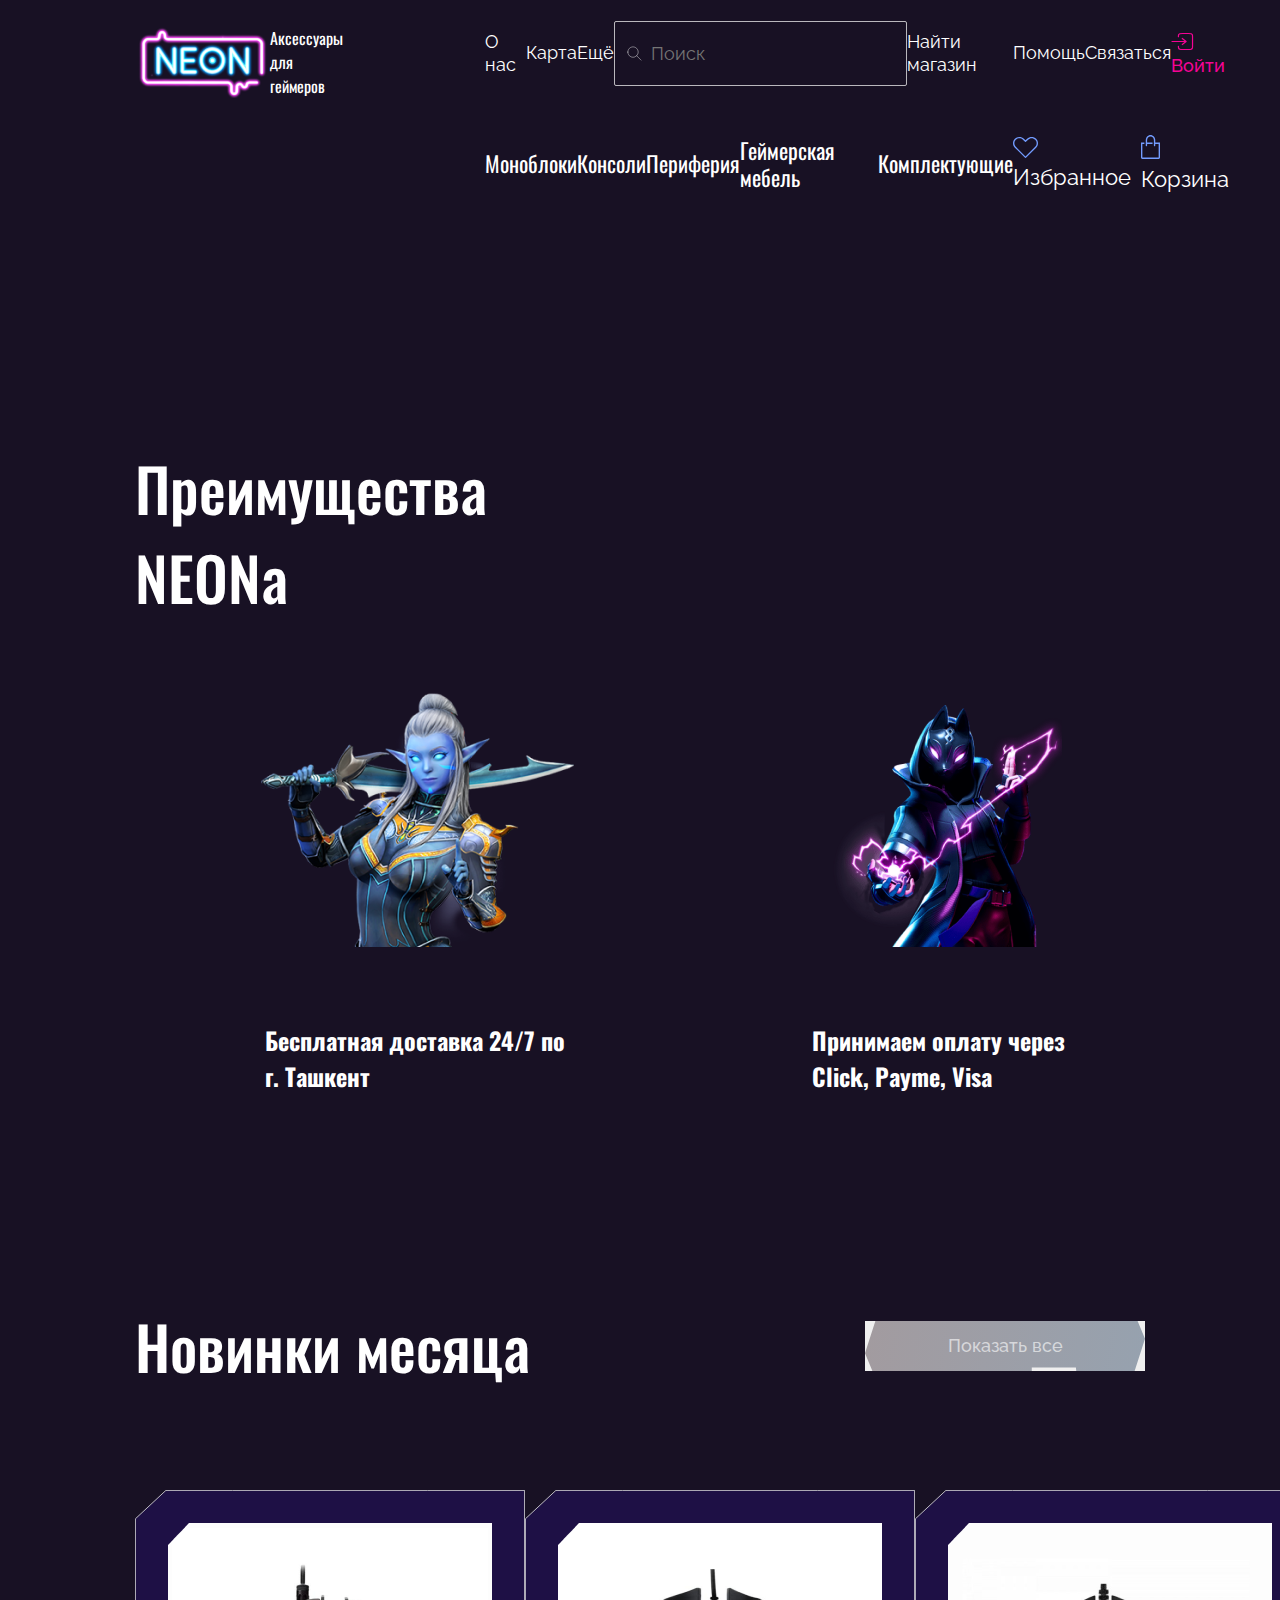
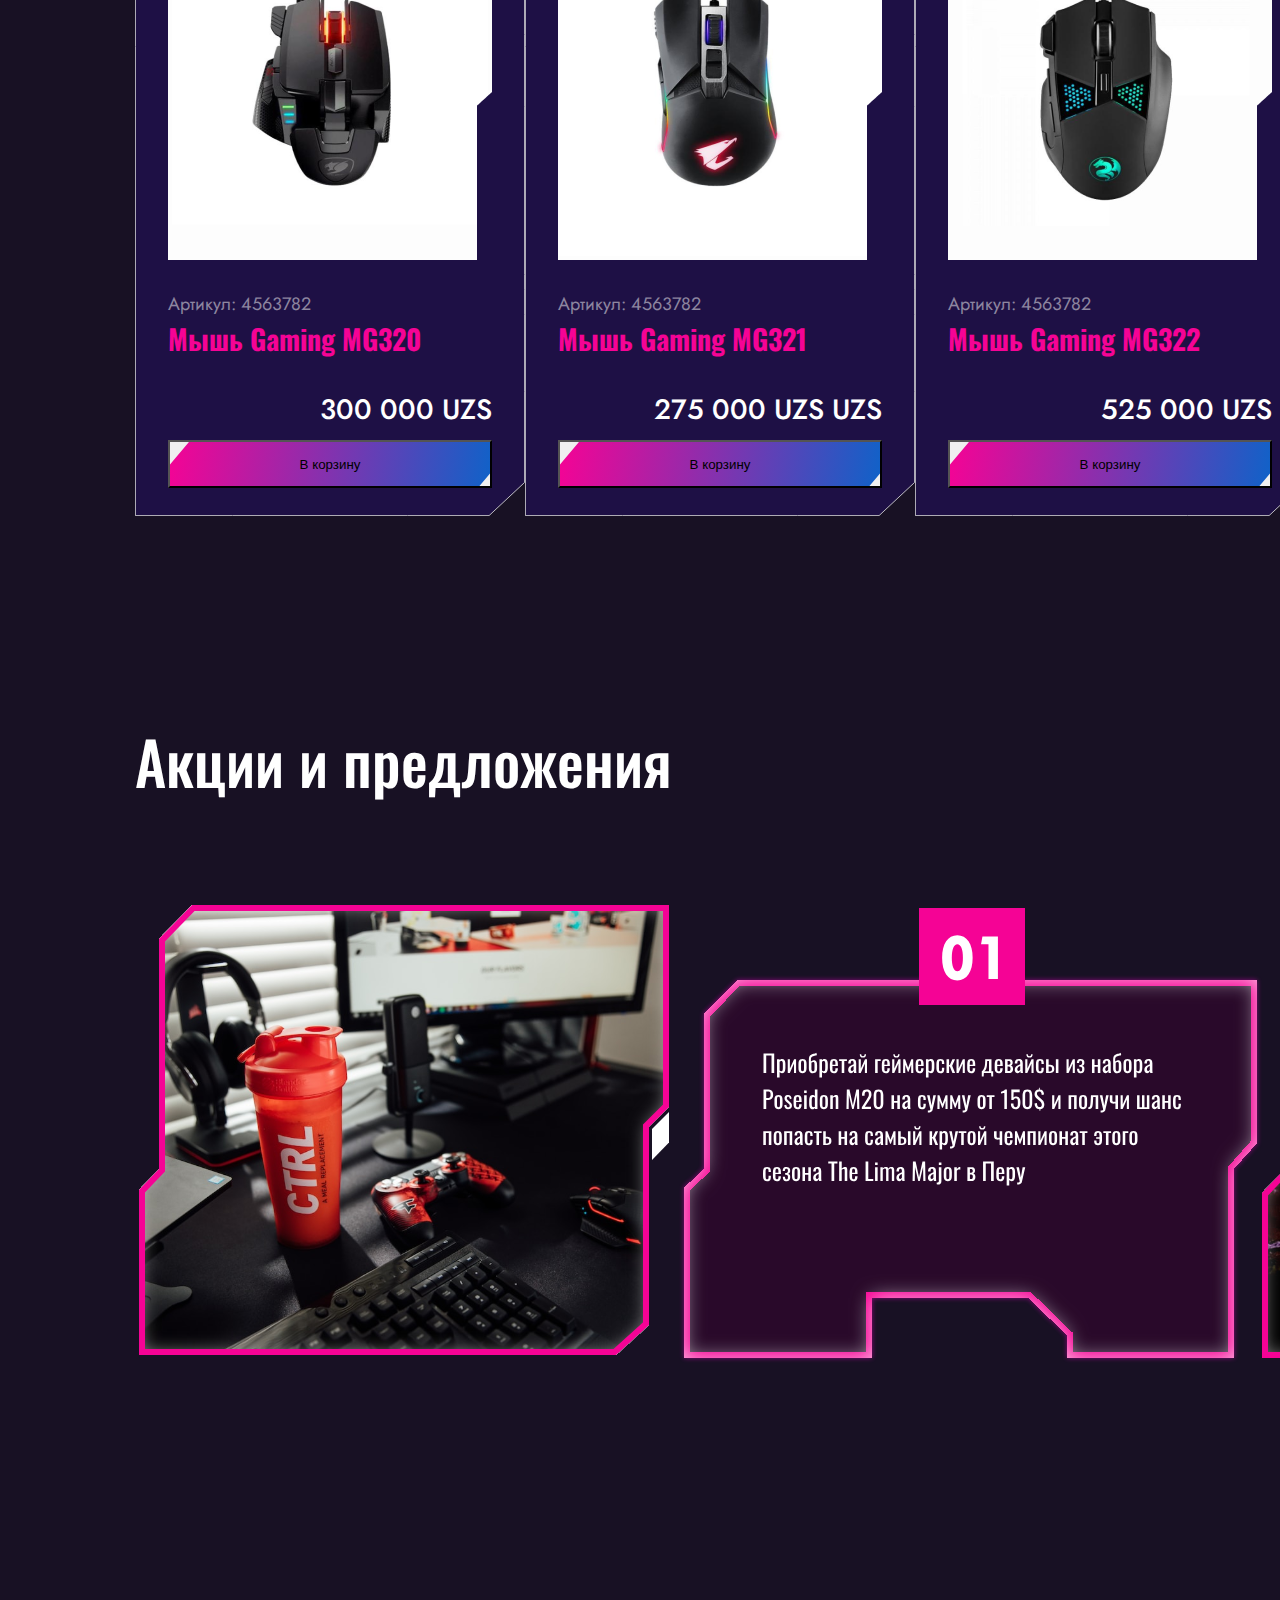
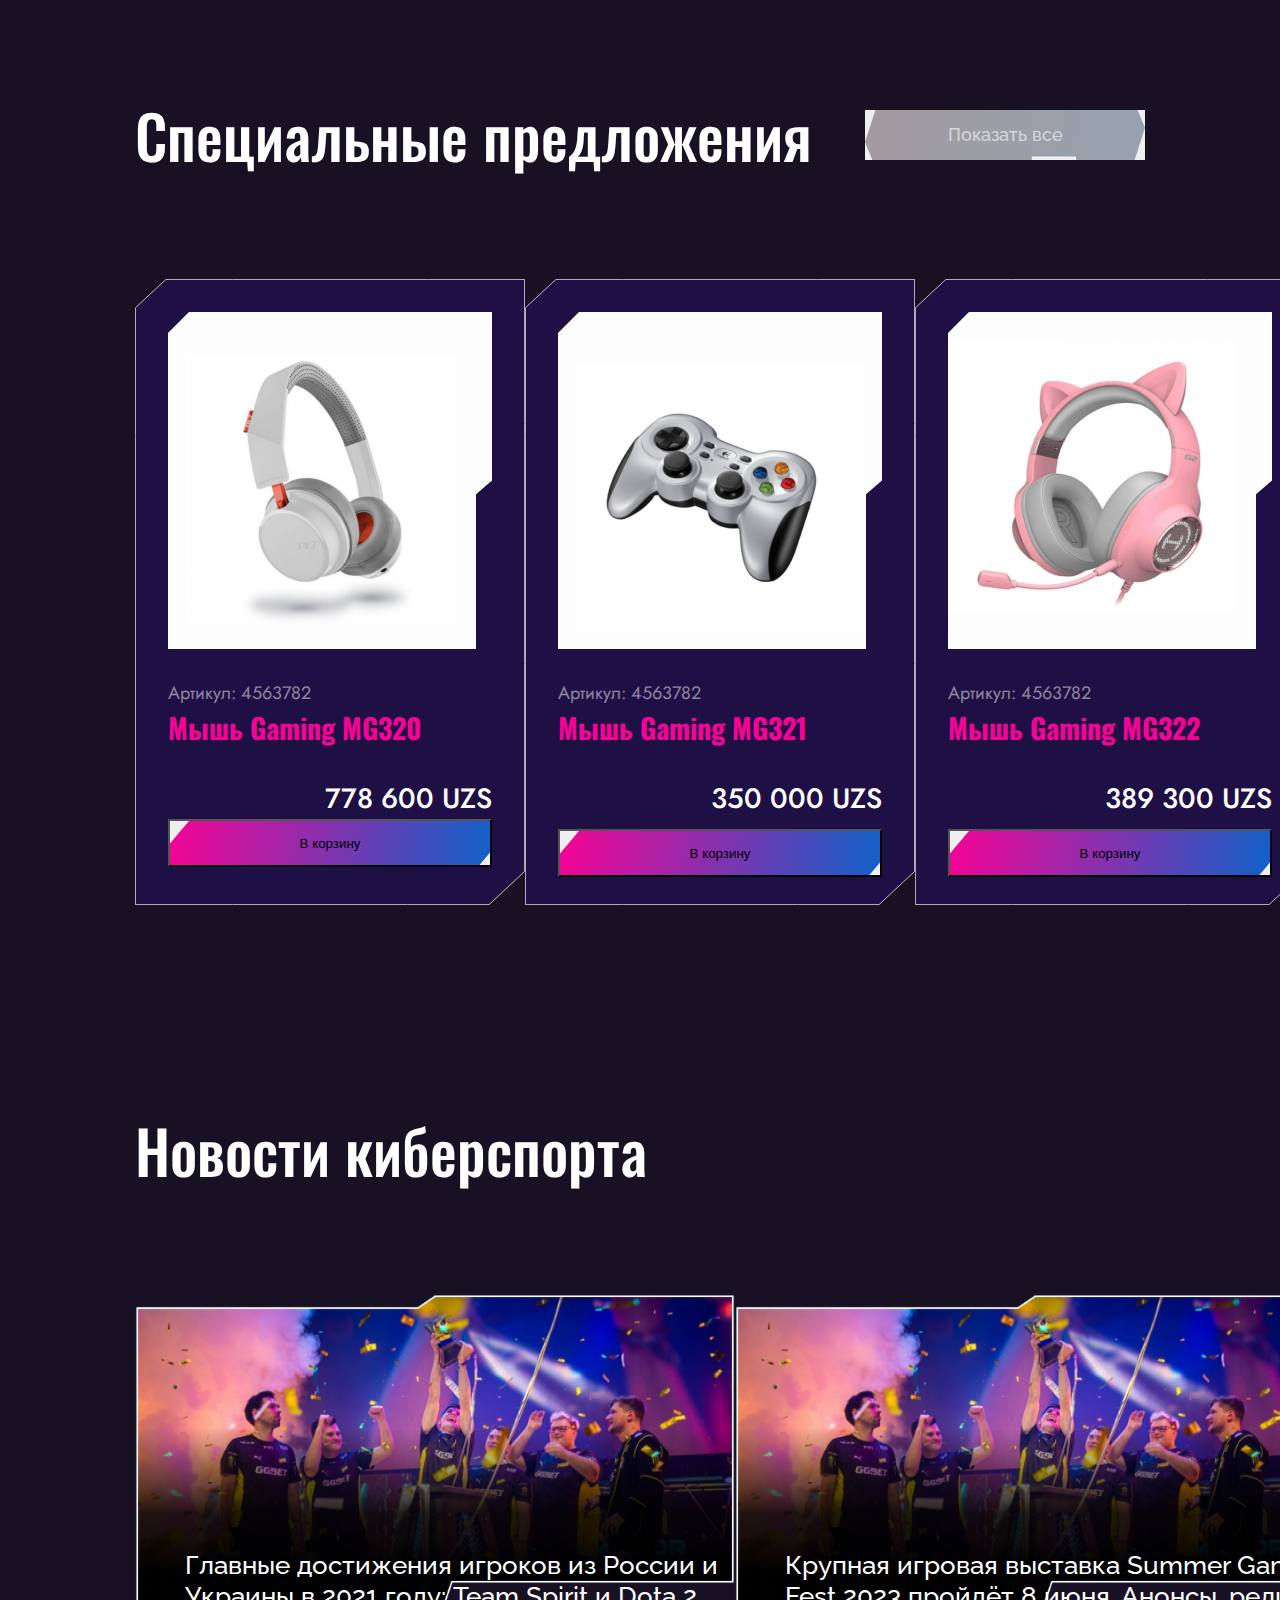
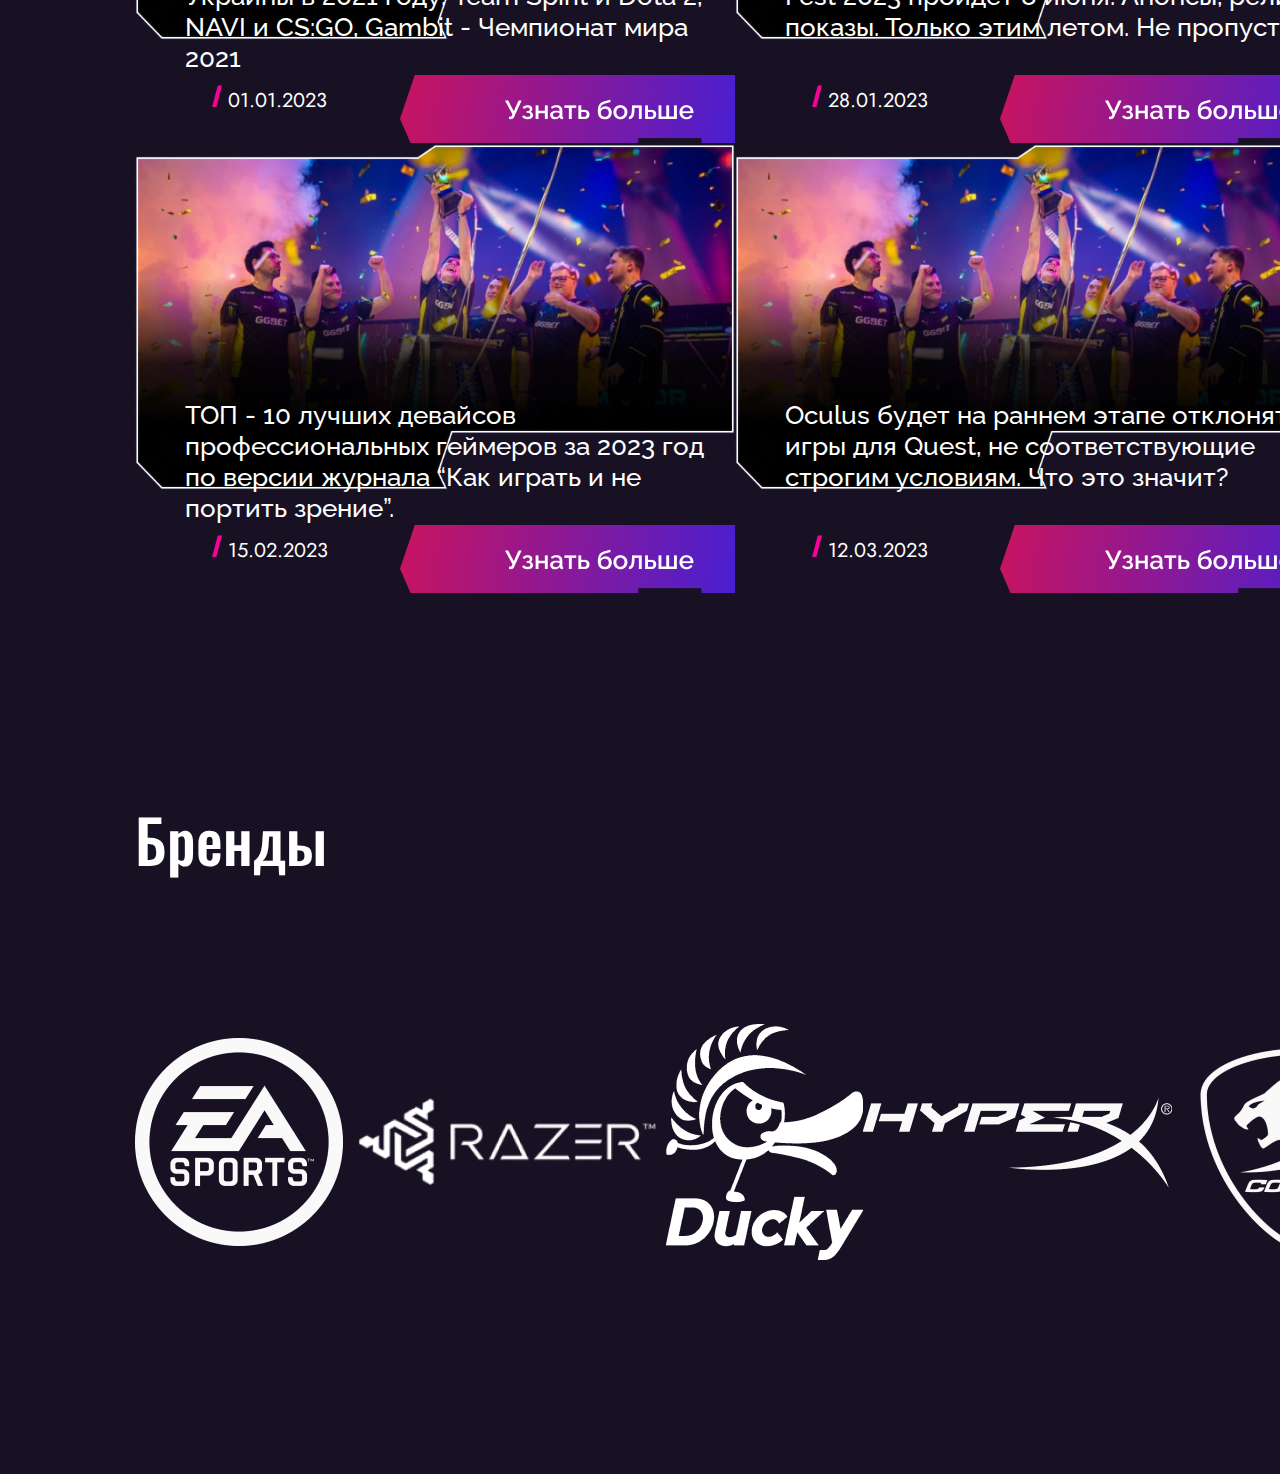
==== commit 6fbb138e: "add promo section" ====
--- a/index.html
+++ b/index.html
@@ -159,7 +159,24 @@
         </div>
     </div>
     <!-- Fourth block end -->
-    <!--  -->
+    <!-- promo block start-->
+    <div class="promoSection">
+        <div>
+            <h2 class="promoh2">Акции и предложения</h2>
+        </div>
+        <div class="promoBlocks">
+            <div class="promo1">
+                <img src="./img/promo1.svg" alt="#">   
+            </div>
+            <div class="promo2"> 
+                <img src="./img/promo2.svg" alt="#">  
+            </div>
+            <div class="promo3">
+                <img src="./img/promo3.svg" alt="#">
+            </div>
+        </div>     
+    </div>
+    <!-- promo block end -->
     <!-- Fifth block start -->
     <div class="special">
         <div class="conteiner1">
--- a/style.css
+++ b/style.css
@@ -264,6 +264,45 @@
 }
 
 /* Fourth block end */
+/* promo block start */
+.promoSection {
+    display: flex;
+    flex-direction: column;
+    margin-bottom: 330px;
+
+}
+
+.promoh2 {
+    font-family: 'Oswald';
+    font-style: normal;
+    font-weight: 500;
+    font-size: 60px;
+    line-height: 89px;
+    margin-bottom: 100px;
+
+}
+
+.promoBlocks {
+    display: flex;
+    justify-content: center;
+    align-items: center;
+    width: 1650px;
+
+}
+
+.promo2 {
+    width: 573px;
+    height: 450px;
+    margin: 0 10px;
+ 
+}
+
+.promo3 {
+    width: 520px;
+    height: 450px;
+}
+
+/* Promo block end */
 /* Fifth block start */
 .special {
     display: flex;
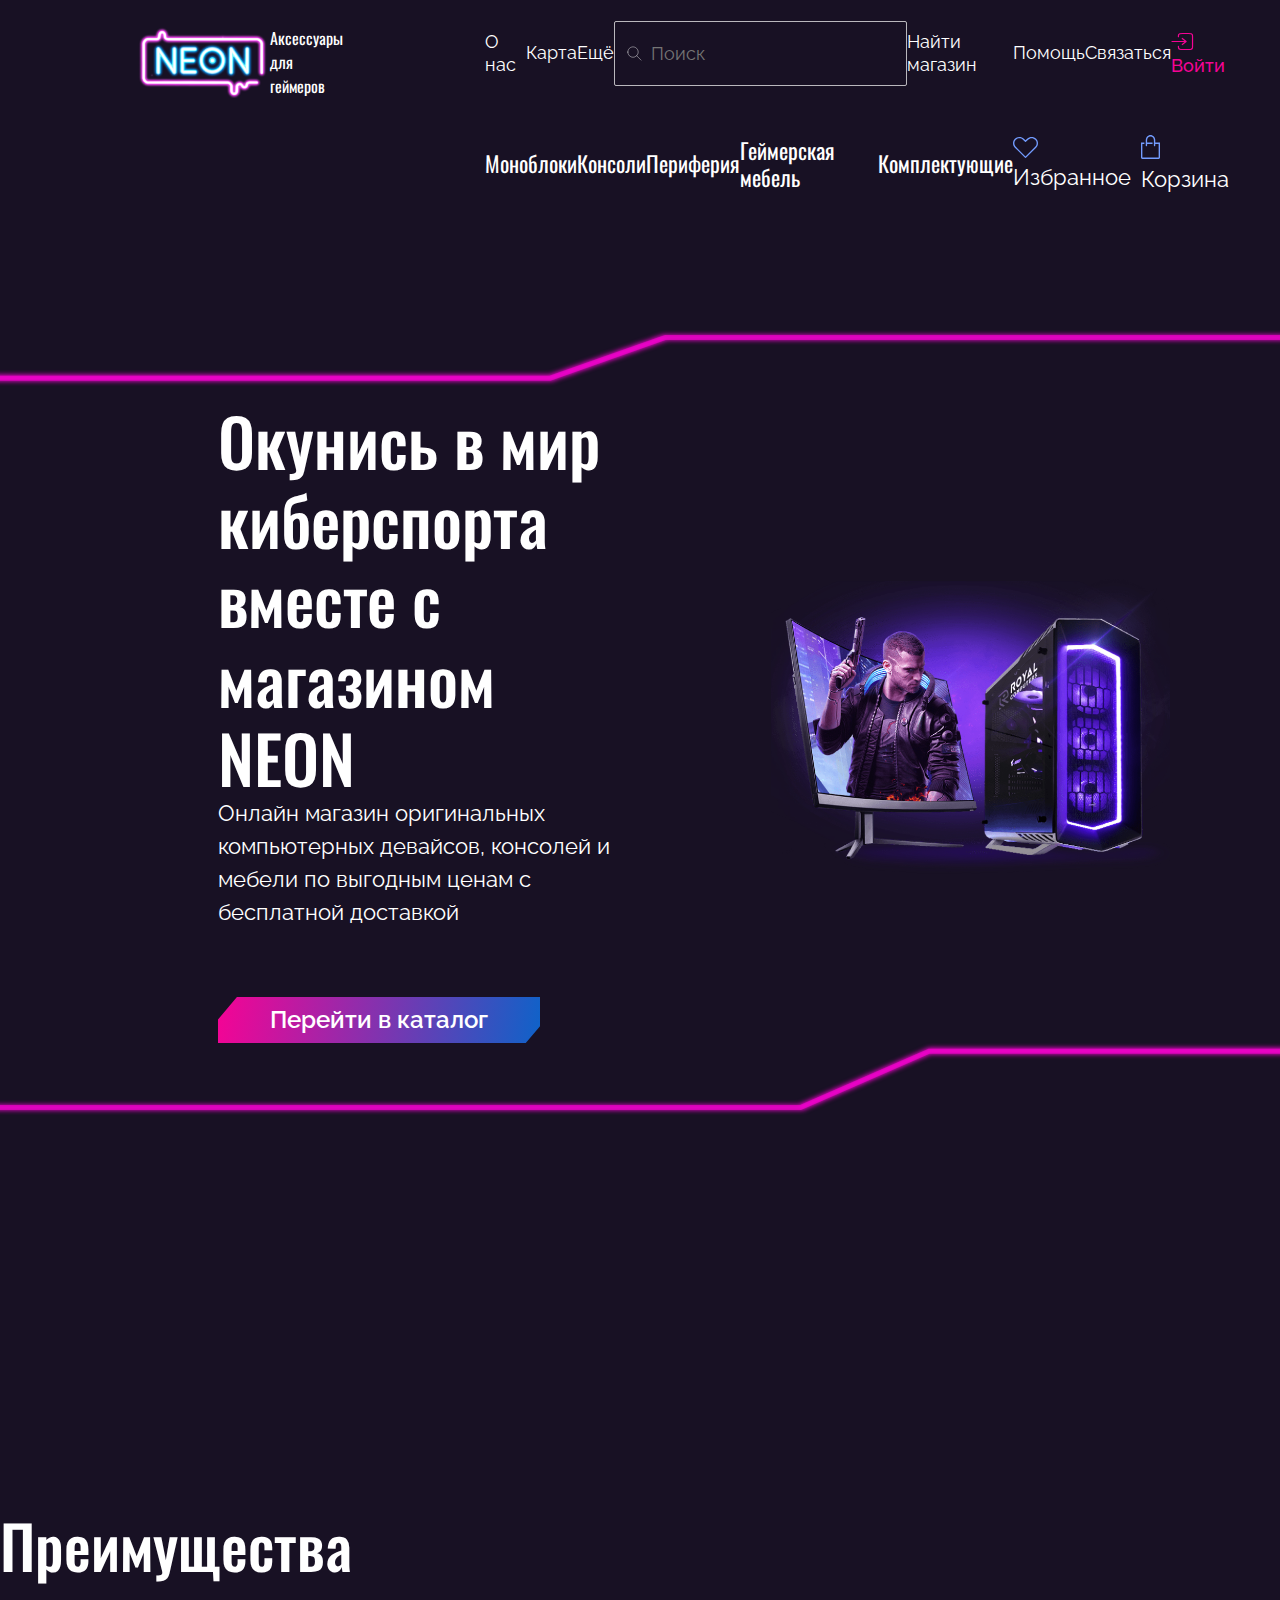
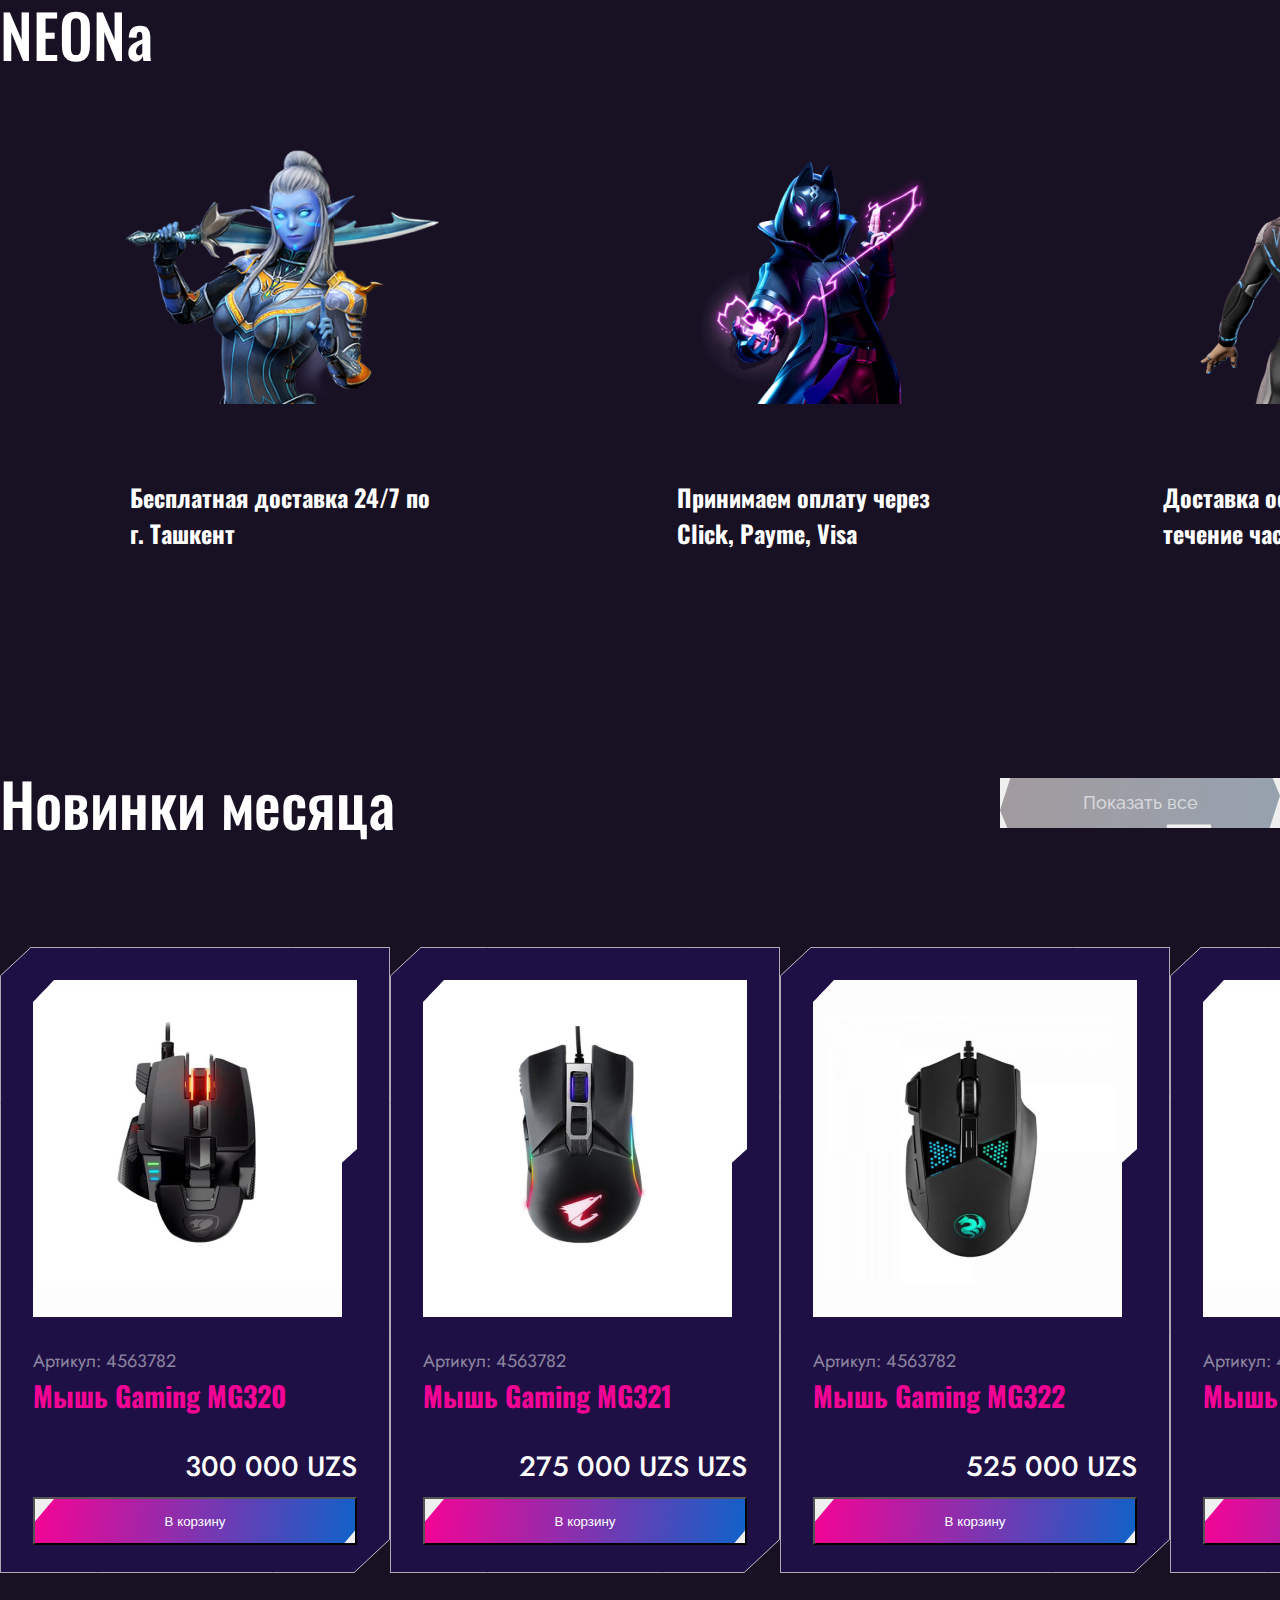
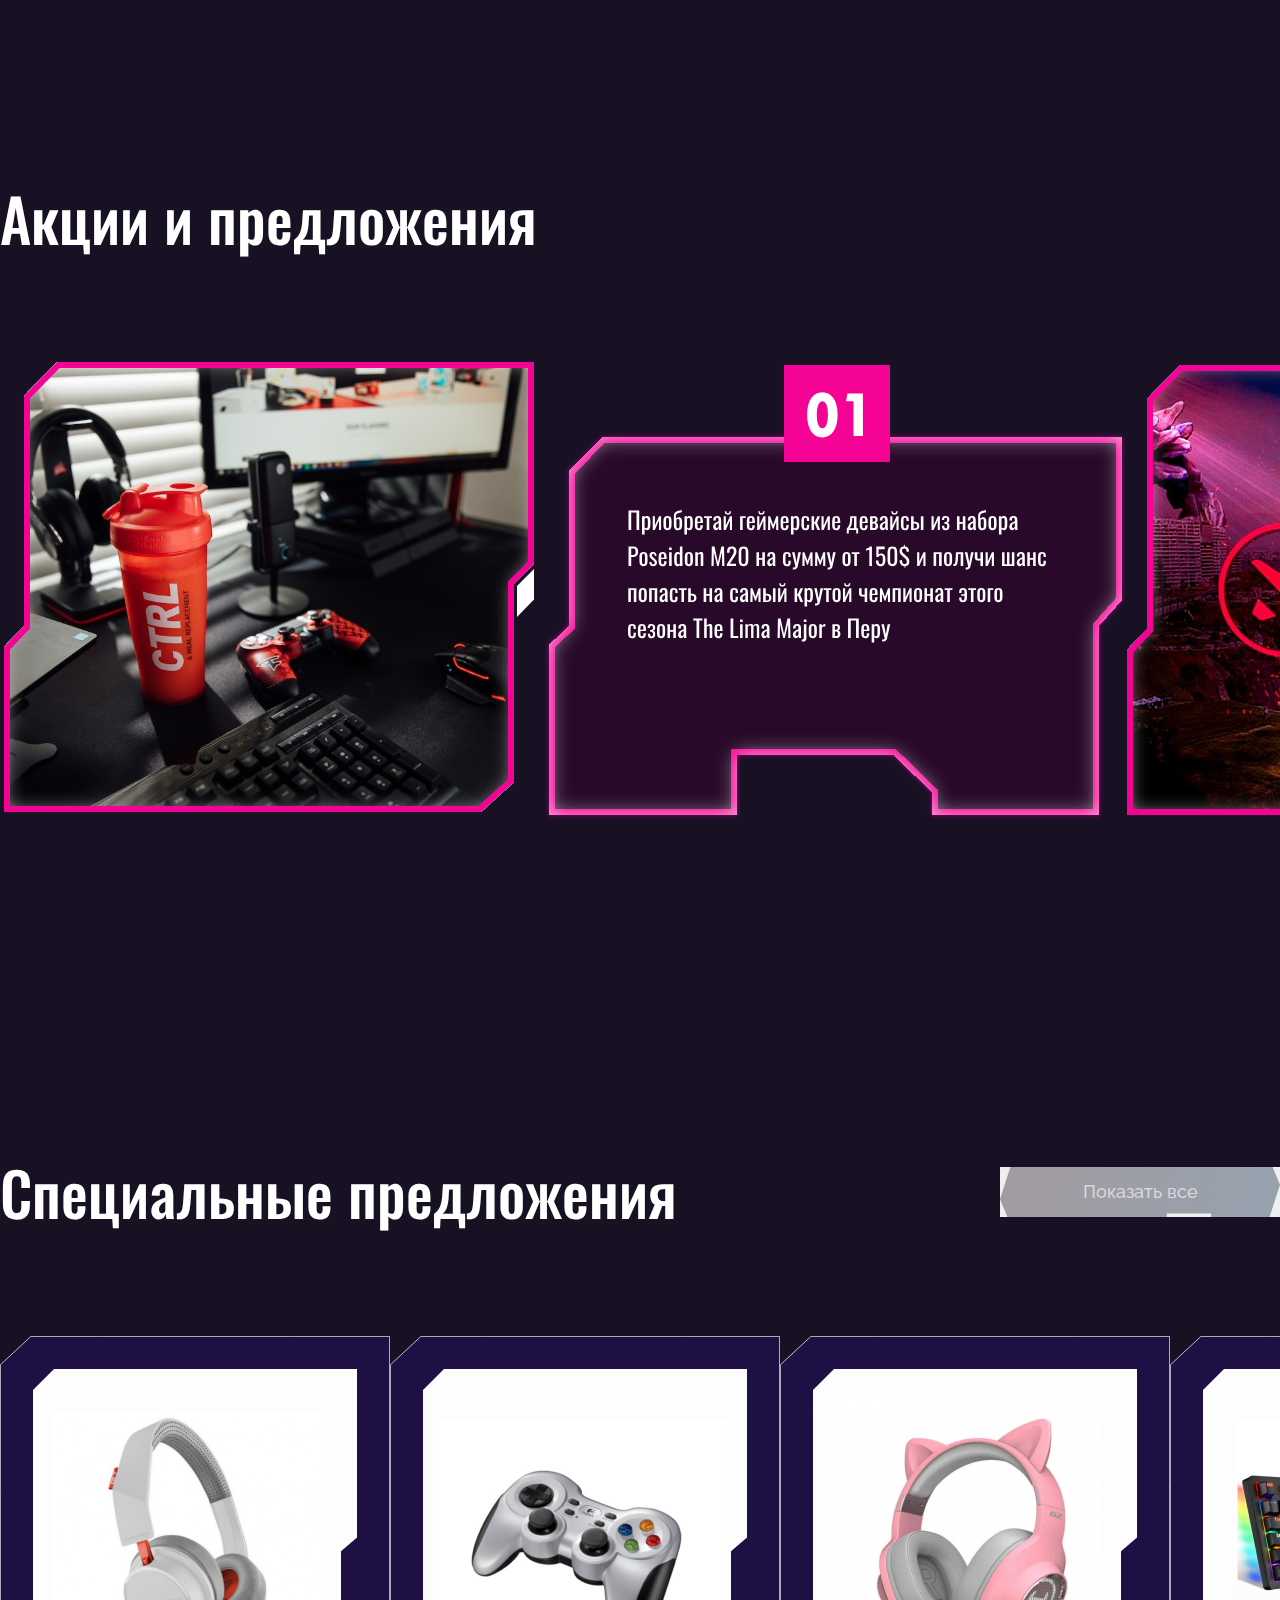
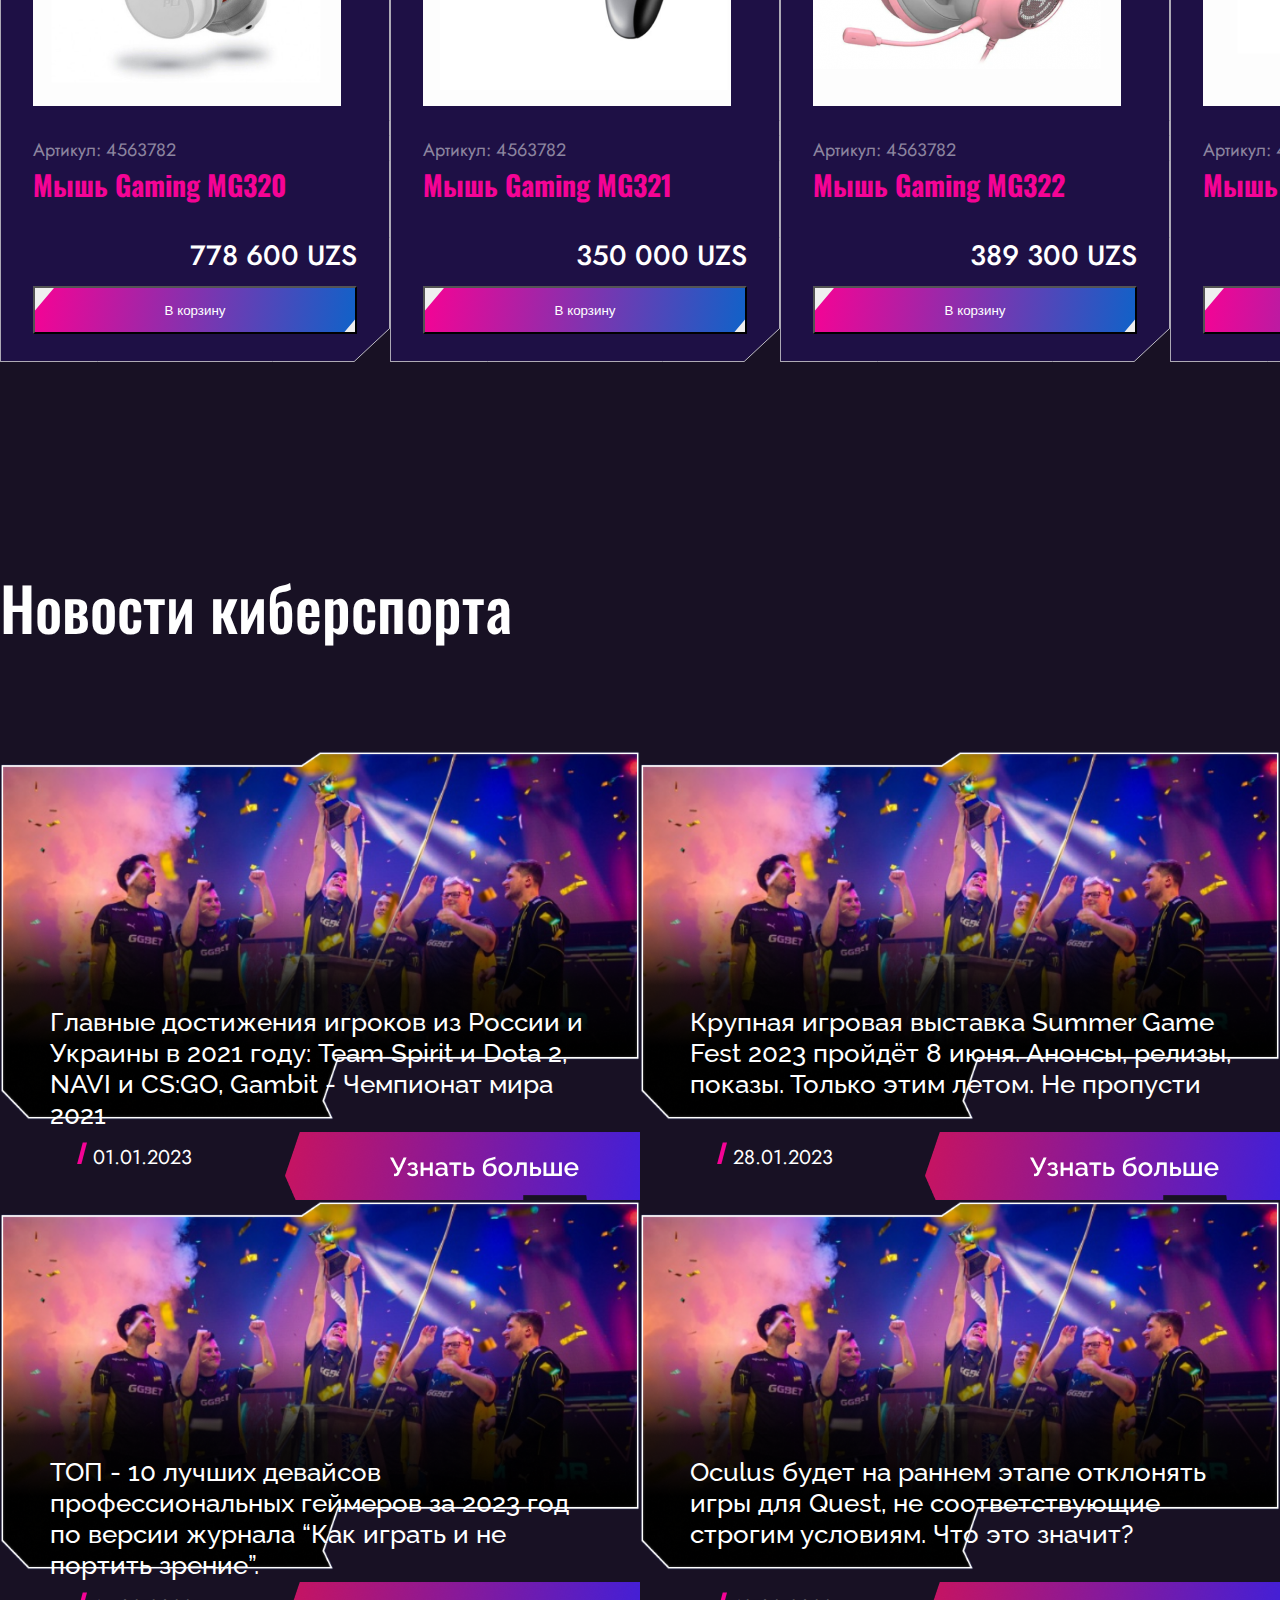
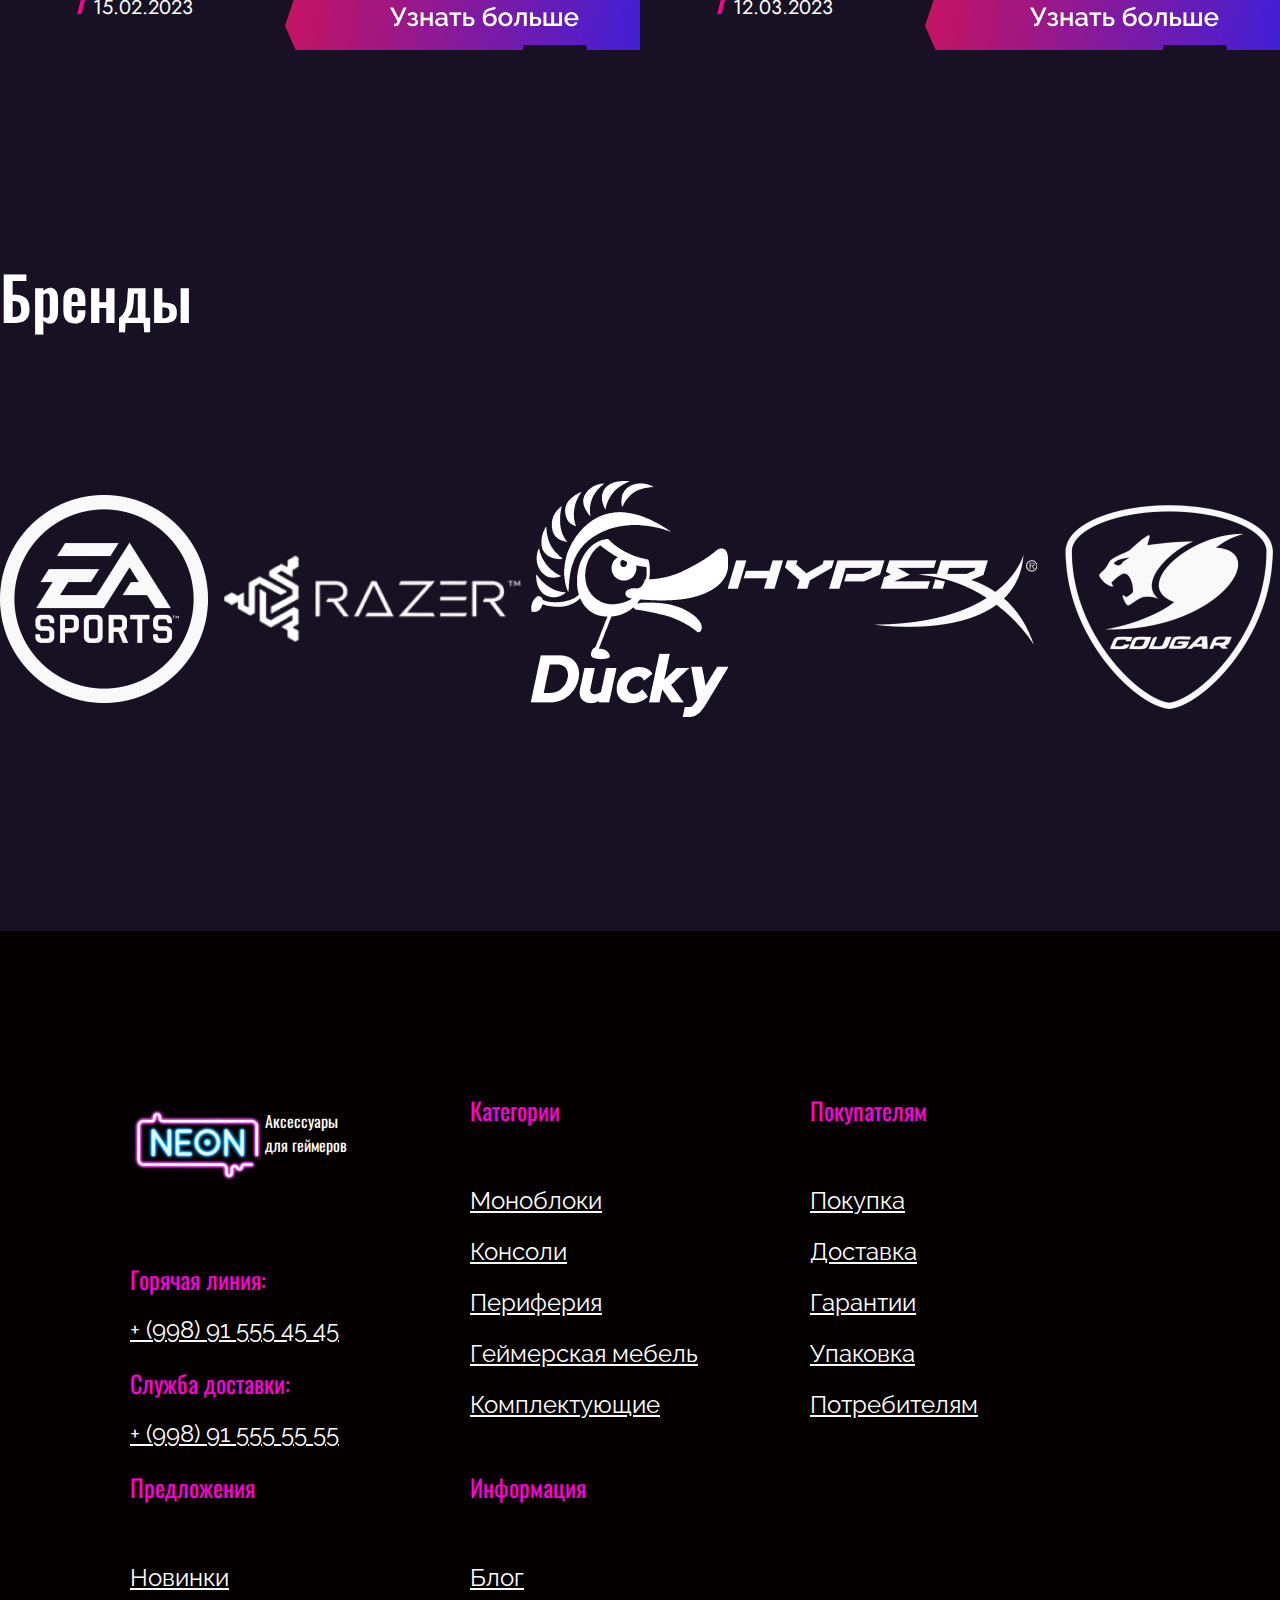
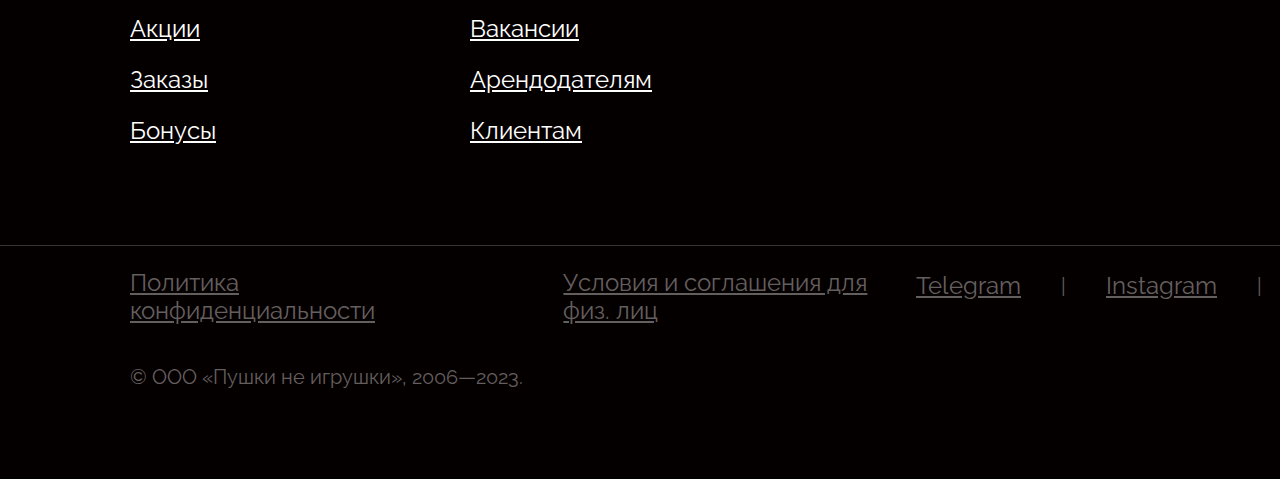
==== commit fc5a668b: "finished footer." ====
--- a/index.html
+++ b/index.html
@@ -57,9 +57,22 @@
     </header>
     <!-- Header end -->
     <!-- Main start -->
-    <div class="mainPhoto">
-
-    </div>
+    <section class="banner">
+        <img src="./img/mainBorder.svg" alt="#" class="mainBorder">
+        <div>
+            <h1>Окунись в мир 
+                киберспорта вместе 
+                с магазином NEON</h1>
+            <p>Онлайн магазин оригинальных компьютерных 
+                девайсов, консолей и мебели по выгодным 
+                ценам с бесплатной доставкой
+            </p>
+            <a href="#" class="btn">Перейти в каталог</a>
+        </div>
+        <div>
+            <img src="./img/banner.png" alt="">
+        </div>
+    </section>
     <!-- Main end -->
     <!-- third block start -->
     <div class="advan">
@@ -97,6 +110,7 @@
         <div class="column2">
             <div class="mouses">
                 <img src="./img/Mouses/img1.png" alt="#">
+            
                 <div class="articul">
                     Артикул: 4563782
                 </div>
@@ -302,6 +316,73 @@
         </div>
     </div>
     <!-- Seventh block end "Брэнды" -->
+    <footer>
+        <div class="footerMenu">
+            <div class="footer1">
+                <div class="logo">
+                    <div class="logo-img">
+                        <a href="/"><img src="./img/logo.png" alt=""></a>
+                    </div>
+                    <div class="logo-text">
+                        Аксессуары <br> для геймеров
+                    </div>
+                </div>
+                <h5>Горячая линия:</h5>
+                <a href="tel:998915554545">+ (998) 91 555 45 45</a>
+
+                <h5>Служба доставки:</h5>
+                <a href="tel:998915555555">+ (998) 91 555 55 55</a>
+            </div>
+            <div class="footer-header">
+                <h5>Категории</h5>
+                <a href="#">Моноблоки</a>
+                <a href="#">Консоли</a>
+                <a href="#">Периферия</a>
+                <a href="#">Геймерская мебель</a>
+                <a href="#">Комплектующие</a>
+            </div>
+            <div class="footer-header">
+                <h5>Покупателям</h5>
+                <a href="#">Покупка</a>
+                <a href="#">Доставка</a>
+                <a href="#">Гарантии</a>
+                <a href="#">Упаковка</a>
+                <a href="#">Потребителям</a>
+            </div>
+            <div class="footer-header">
+                <h5>Предложения</h5>
+                <a href="#">Новинки</a>
+                <a href="#">Акции</a>
+                <a href="#">Заказы</a>
+                <a href="#">Бонусы</a>
+            </div>
+            <div class="footer-header">
+                <h5>Информация</h5>
+                <a href="#">Блог</a>
+                <a href="#">Вакансии</a>
+                <a href="#">Арендодателям</a>
+                <a href="#">Клиентам</a>
+            </div>
+        </div>
+        <div class="subFooter">
+            <div class="footerInfo">
+                <div class="legal">
+                    <a href="#">Политика конфиденциальности</a>
+                    <a href="#">Условия и соглашения для физ. лиц</a>
+                </div>
+                <div class="social">
+                    <a href="#">Telegram</a>
+                    <span>|</span>
+                    <a href="#">Instagram</a>
+                    <span>|</span>
+                    <a href="#">Facebook</a>
+                </div>
+            </div>
+            <div class="copyright">
+                <span>© ООО «Пушки не игрушки», 2006—2023.</span>
+            </div>
+        </div>
+    </footer>
     
     
 
--- a/style.css
+++ b/style.css
@@ -2,10 +2,12 @@
     margin: 0;
     padding: 0;
 }
+
 @font-face {
     font-family: "Oswald";
     src: url(./fonts/Oswald-VariableFont_wght.ttf);
 }
+
 @font-face {
     font-family: "Raleway";
     src: url(./fonts/Raleway-VariableFont_wght.ttf);
@@ -19,13 +21,14 @@
 body {
     font-family: "Oswald", sans-serif;
     background: rgba(10, 2, 22, 0.94);
+    
+    color: #FFFFFF;
+    
+}
+
+header {
+    display: flex;
     padding: 0 135px;
-    color: #FFFFFF;
-    
-}
-
-header {
-    display: flex;
 }
 
 .logo {
@@ -122,6 +125,78 @@
 
 /* Header end */
 /* Main Start */
+.banner {
+    display: flex;
+    justify-content: center;
+    align-items: center;
+    margin-top: 78px;
+    margin-bottom: 180px;
+    padding-left: 140px;
+    padding-right: 110px;
+    padding-top: 60px;
+    padding-bottom: 97px;
+    flex-wrap: wrap-reverse;
+    gap: 75px;
+
+    position: relative;
+    
+}
+
+.mainBorder {
+    position: absolute;
+
+}
+
+.banner > div {
+    justify-content: space-around;
+    align-items: center;
+    flex-basis: 300px;
+    flex-grow: 1;
+    margin-left: 78px;
+
+}
+
+h1 {
+    font-family: 'Oswald';
+    font-weight: 500;
+    font-size: 66px;
+    line-height: 120%;
+}
+
+.banner p {
+    font-family: 'Raleway';
+    font-size: 22px;
+    line-height: 150%;
+    margin-bottom: 68px;
+
+}
+
+.banner > div > img{
+    width: 100%;
+    
+}
+
+.btn {
+    font-family: 'Raleway';
+    font-weight: 600;
+    font-size: 24px;
+    line-height: 28px;
+    text-decoration: none;
+    color: #FFFFFF;
+
+    background-image: url(./img/buttons/toFav.svg);
+    background-repeat: no-repeat;
+    display: flex;
+    width: 322px;
+    height: 46px;
+    justify-content: center;
+    align-items: center;
+    position: relative;
+
+    
+}
+
+
 /* Main end */
 
 /* Third block start */
@@ -196,7 +271,7 @@
 .showMore {
     width: 280px;
     height: 50px;
-    background-image: url(./img/buttons/showButton.svg);
+    background-image: url(./img/buttons/butpng.png);
     border: 0;
     font-family: 'Raleway';
     font-weight: 500;
@@ -390,7 +465,7 @@
     line-height: 40px;
     text-align: right;
     color: #FFFFFF;
-    margin: 0 33px 0px 48px;
+    margin: 0 33px 10px 48px
 
 }
 
@@ -399,6 +474,7 @@
     height: 48px;
     margin: 0 33px 33px;
     background-image: url(./img/buttons/toFav.svg);
+    color:#FFFFFF;
 }
 /* Fifth block end */
 /* Sixth block start*/
@@ -496,4 +572,94 @@
     align-items: center;
     margin-bottom: 200px;
 }
-/* Seventh block end */+/* Seventh block end */
+footer{
+    background-color: #050000;
+    padding: 140px 0 90px;
+}
+footer a{
+    display: block;
+    color: #fff;
+
+    font-family: 'Raleway';
+    font-size: 24px;
+    line-height: 28px;
+
+    margin-top: 23px;
+}
+
+footer h5{
+    font-family: 'Oswald';
+    font-weight: 400;
+    font-size: 24px;
+    line-height: 27px;
+    color: #FF00D7;
+    margin-top: 26px;
+}
+
+.footer1 .logo{
+    padding-bottom: 69px;
+}
+
+
+.footer-header h5{
+    padding-bottom: 40px;
+}
+
+.footerMenu{
+    display: grid;
+    grid-template-columns: repeat(5, 1fr);
+    padding: 0 130px;
+}
+.footerMenu > div{
+    
+}
+.subFooter{
+    color: #645F5F;
+    margin-top: 100px;
+    width: 100% !important;
+    border-top: 1px solid rgba(104, 104, 104, 0.5);
+    padding: 0 130px;
+}
+
+.subFooter a{
+    color: #645F5F;
+
+}
+.footerInfo{
+    display: flex;
+    justify-content: space-between;
+    margin-bottom: 40px;
+}
+.legal{
+    display: flex;
+    gap: 120px;
+
+}
+.social{
+    display: flex;
+    gap: 40px;
+    align-items: center;
+    font-size: 20px;
+    line-height: 24px;
+}
+.social a{
+    margin: 0;
+}
+
+.subFooter span{
+    font-family: 'Raleway';
+    font-size: 20px;
+    line-height: 24px;
+}
+
+@media (max-width: 1440px){
+    .footerMenu{
+        grid-template-columns: repeat(3, 1fr);
+    }
+}
+@media (max-width: 950px){
+    .footerMenu{
+        grid-template-columns: repeat(1, 1fr);
+    }
+}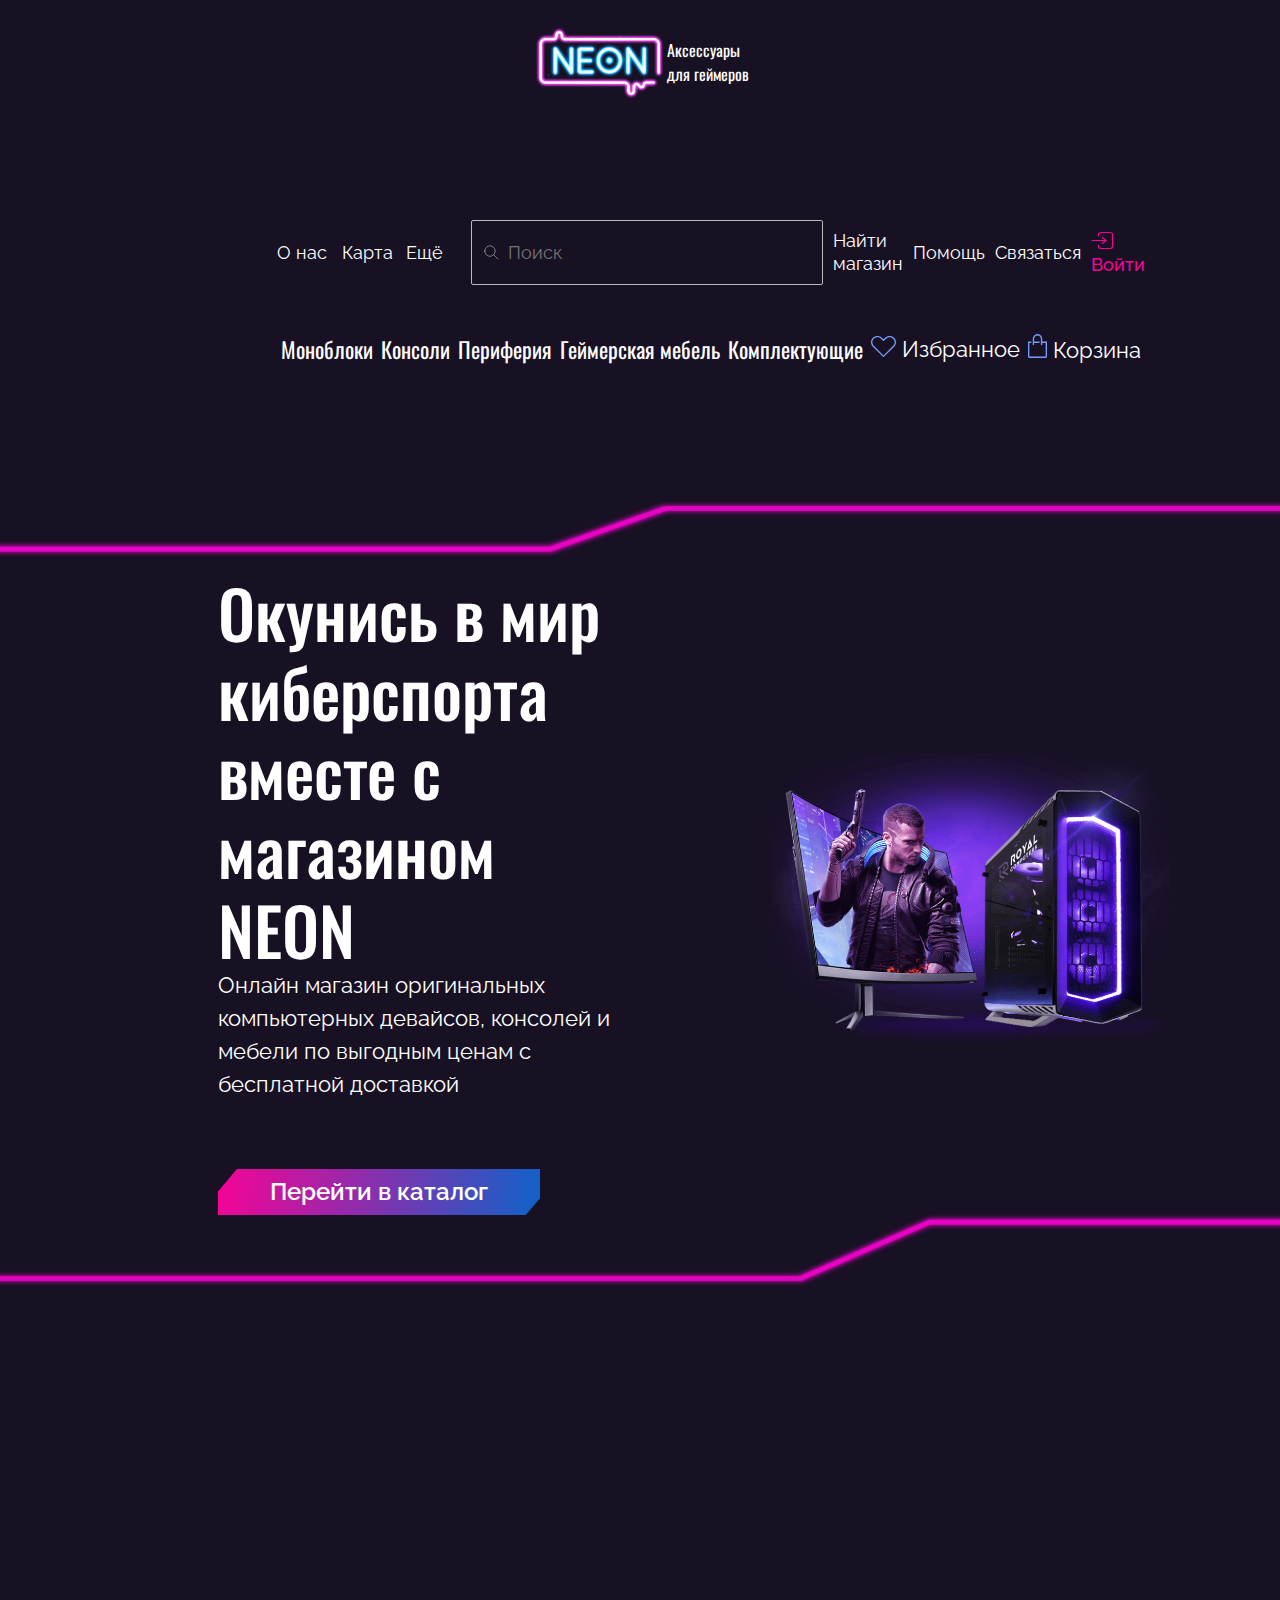
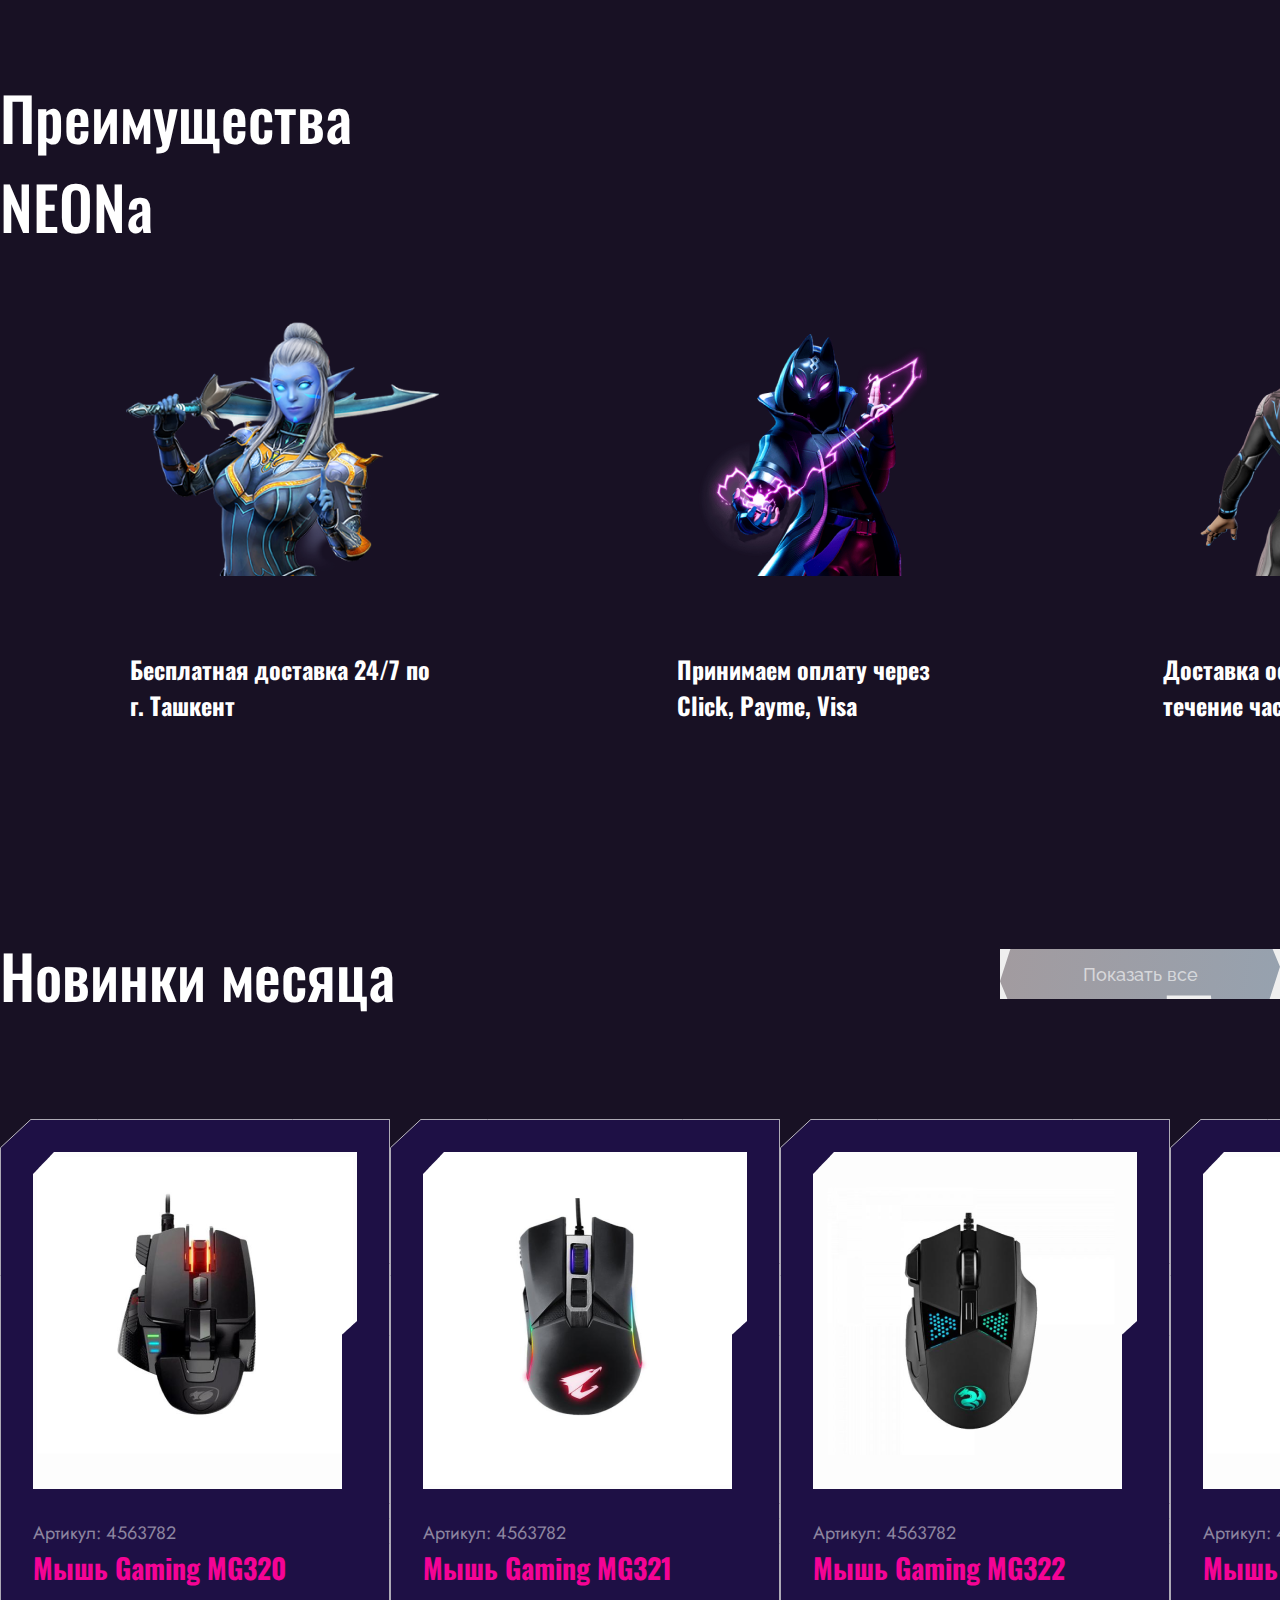
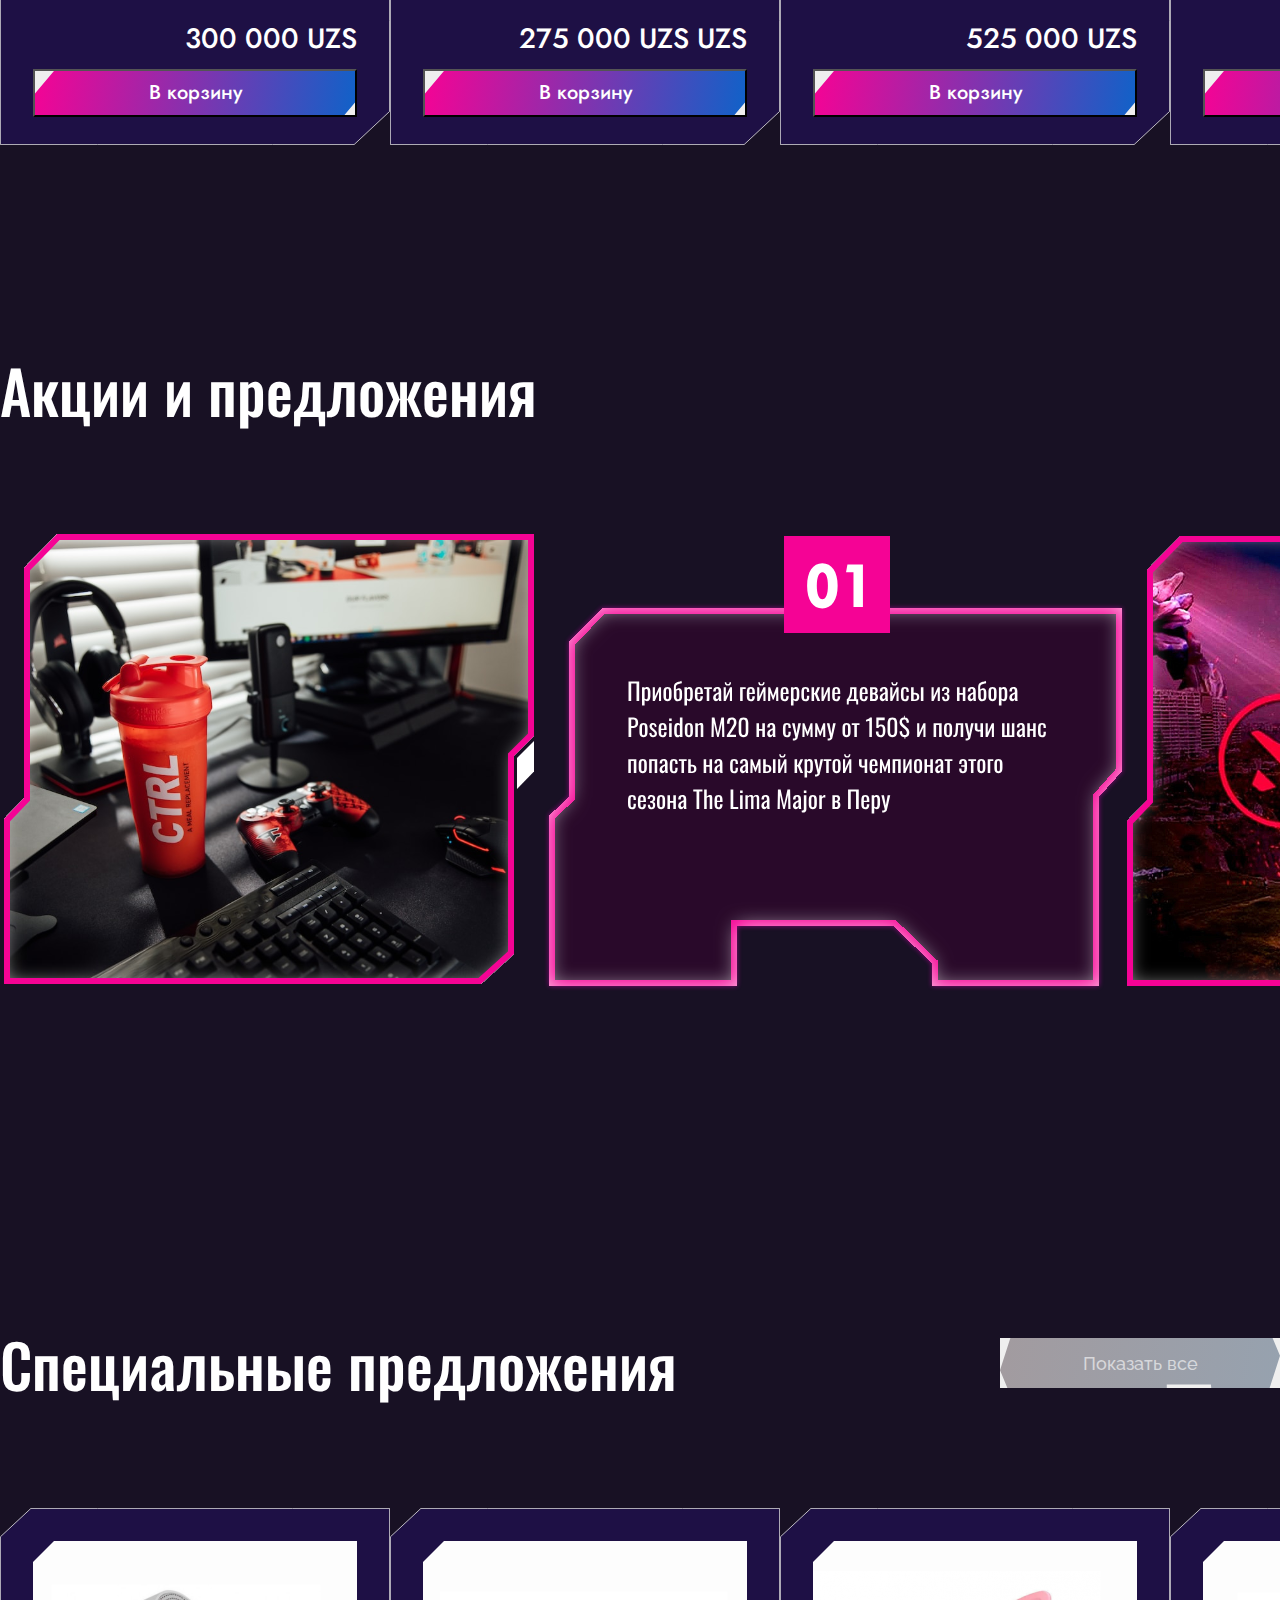
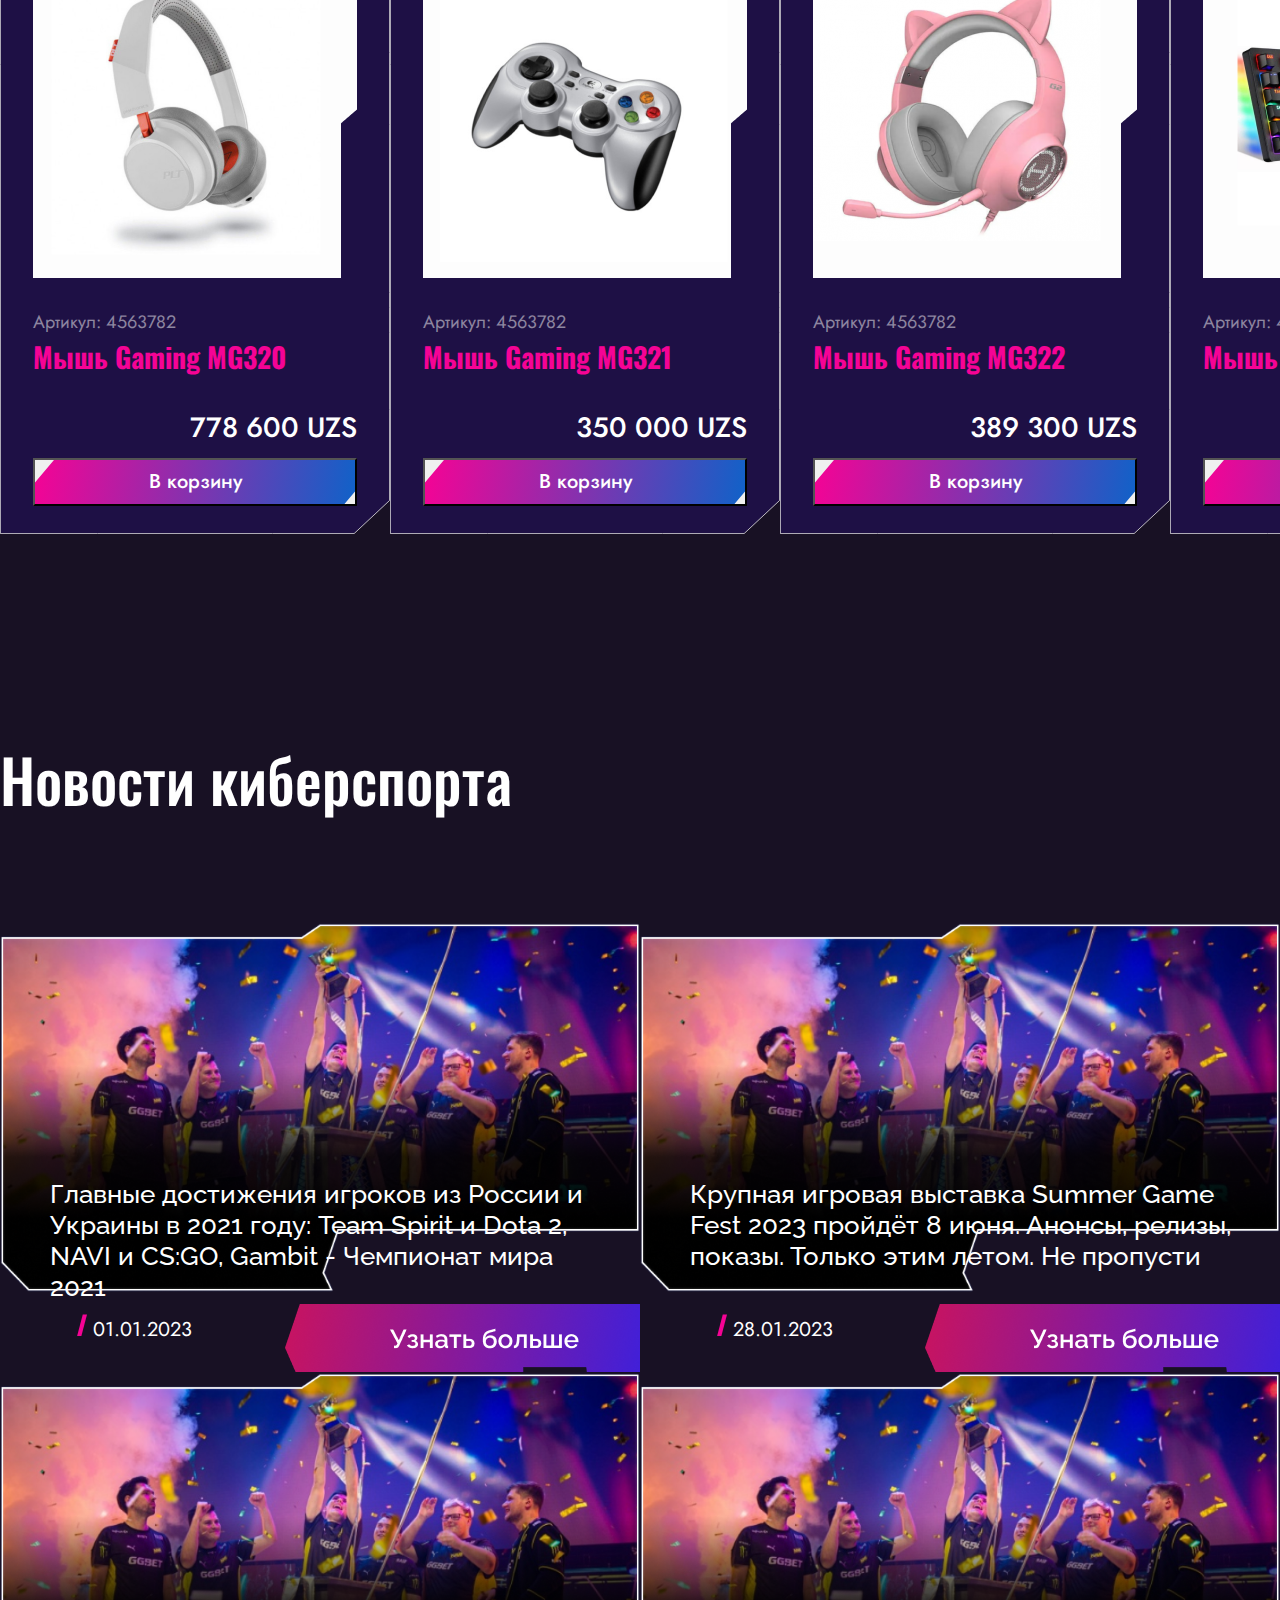
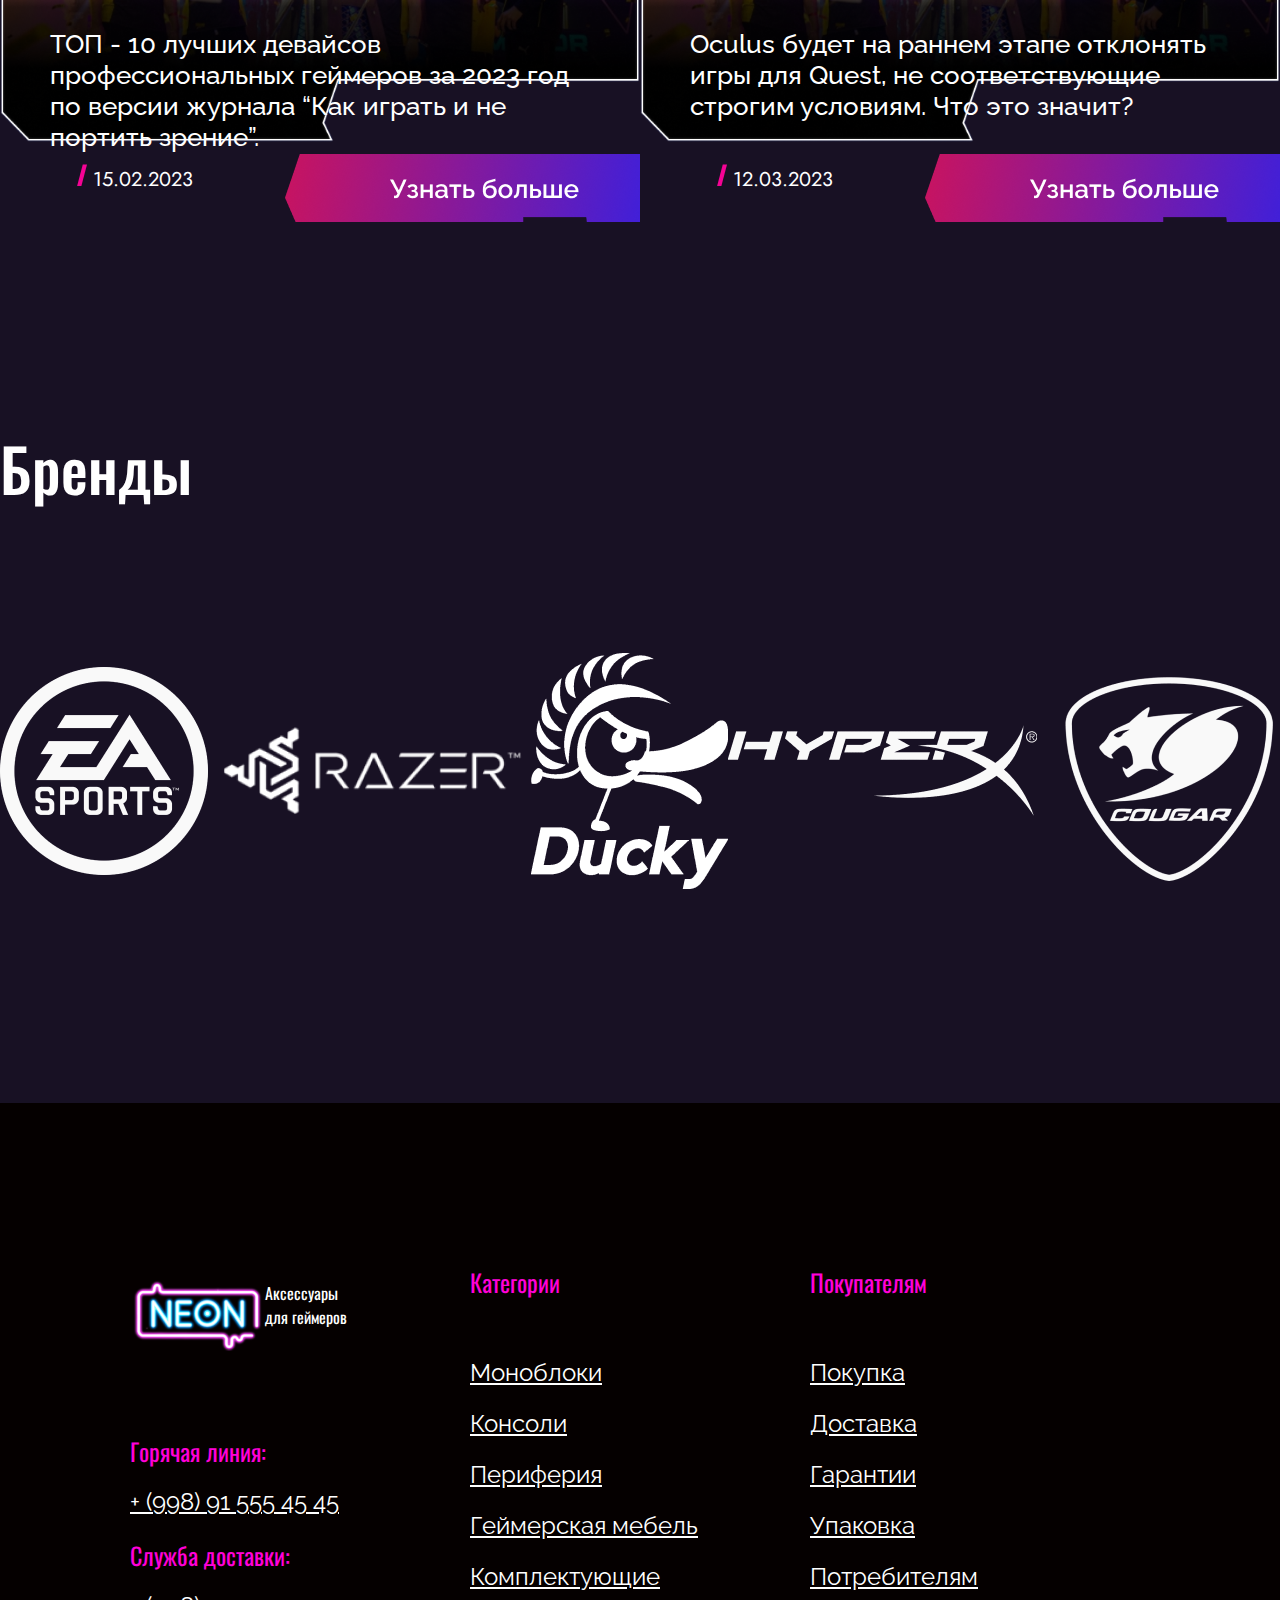
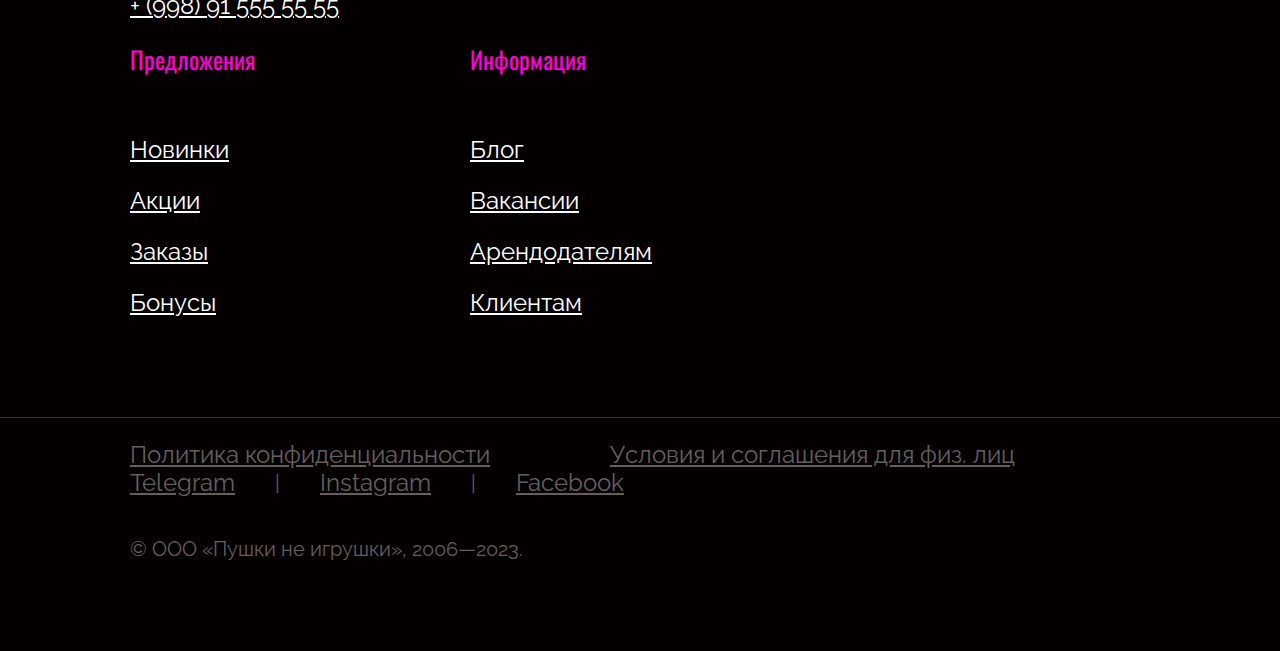
==== commit c42534d9: "finished second page" ====
--- a/index.html
+++ b/index.html
@@ -43,7 +43,7 @@
                 <a href="#">Консоли</a>
                 <a href="#">Периферия </a>
                 <a href="#">Геймерская мебель</a>
-                <a href="#">Комплектующие</a>
+                <a href="./catalog.html">Комплектующие</a>
                 <div class="choices">
                     <img src="./img/favouriteIcon.svg" alt="">
                     <a href="#">Избранное</a>
--- a/style.css
+++ b/style.css
@@ -29,6 +29,10 @@
 header {
     display: flex;
     padding: 0 135px;
+    gap:calc(20px + 6.2vw);
+    flex-wrap: wrap;
+    justify-content: center;
+
 }
 
 .logo {
@@ -41,6 +45,8 @@
 }
 
 nav {
+    flex-basis: 500px;
+    flex-shrink: 1;
     flex-grow: 1;
 }
 
@@ -53,12 +59,17 @@
     font-size: 18px;
     line-height: 125%;
     margin: 42px 0 70px 142px;
+    gap: 10px;
+
  
 }
 
 .infoMenu a {
     color: #FFFFFF;
     text-decoration: none;
+    flex-basis: 35px;
+    flex-grow: 1;
+    flex-shrink: 0;
 
 }
 
@@ -335,7 +346,12 @@
     width: 324px;
     height: 48px;
     margin: 0 33px 33px;
-    background-image: url(./img/buttons/toFav.svg);
+    background-image: url(./img/buttons/btnToFav.png);
+    font-family: 'Jost';
+    font-weight: 500;
+    font-size: 20px;
+    line-height: 29px;
+    color: #FFFFFF;
 }
 
 /* Fourth block end */
@@ -606,15 +622,13 @@
     padding-bottom: 40px;
 }
 
-.footerMenu{
+.footerMenu {
     display: grid;
     grid-template-columns: repeat(5, 1fr);
     padding: 0 130px;
 }
-.footerMenu > div{
-    
-}
-.subFooter{
+
+.subFooter {
     color: #645F5F;
     margin-top: 100px;
     width: 100% !important;
@@ -622,7 +636,7 @@
     padding: 0 130px;
 }
 
-.subFooter a{
+.subFooter a {
     color: #645F5F;
 
 }
@@ -630,10 +644,12 @@
     display: flex;
     justify-content: space-between;
     margin-bottom: 40px;
+    flex-wrap: wrap;
 }
 .legal{
     display: flex;
     gap: 120px;
+    flex-wrap: wrap;
 
 }
 .social{
@@ -642,7 +658,10 @@
     align-items: center;
     font-size: 20px;
     line-height: 24px;
-}
+    flex-wrap: wrap;
+
+}
+
 .social a{
     margin: 0;
 }
@@ -662,4 +681,254 @@
     .footerMenu{
         grid-template-columns: repeat(1, 1fr);
     }
-}+}
+
+
+
+
+/* Second Page */
+/* Main */
+
+.breadcrumbs {
+    padding: 0 130px;
+
+}
+
+.breadcrumbs a{
+    font-family: 'Raleway';
+    font-size: 24px;
+    line-height: 125%;
+    color: rgba(255, 255, 255, 0.5);
+    text-decoration: none;
+}
+
+.breadcrumbs a::before {
+    content: "/";
+
+}
+
+.breadcrumbs a:first-child::before {
+    content: "";
+}
+
+body > h2 {
+    padding: 0 130px;
+    font-family: 'Oswald';
+    font-weight: 500;
+    font-size: 60px;
+    line-height: 89px;
+    color: #FFFFFF;
+}
+
+main {
+    padding: 0 130px;
+    display: flex;
+    gap: 20px;
+    flex-wrap: wrap;
+    
+
+}
+
+aside {
+    display: block;
+    flex-basis: 300px;
+    flex-grow: 0;
+    flex-shrink: 0;
+    margin-right: 30px;
+    width: 499px;
+    border-right: 1px solid rgba(255, 255, 255, 0.3);
+}
+
+aside a {
+    display: block;
+    text-decoration: none;
+    font-family: 'Raleway';
+    font-weight: 500;
+    font-size: 24px;
+    line-height: 125%;
+    color: #F5F5F5;
+    margin-top: 26px;
+}
+
+aside h5 {
+    font-family: 'Oswald';
+    font-weight: 500;
+    font-size: 32px;
+    line-height: 125%;
+    color: #F50395;
+    margin-top: 86px;
+}
+
+aside > input {
+    margin: 74px 0 158px;
+}
+
+.catalog {
+    flex-grow: 1;
+    flex-basis: 500px;
+    display: flex;
+    flex-direction: column;
+    height: 136px;
+    margin: 77px 0 0 31px;
+}
+
+label {
+    display: flex;
+    justify-content: space-between;
+    font-family: 'Raleway';
+    font-weight: 500;
+    font-size: 24px;
+    line-height: 125%;
+    color: #F5F5F5;
+    margin-bottom: 33px;
+
+}
+
+label .realCheck {
+    width: 0px;
+    height: 0px;
+    opacity: 0;
+    position: absolute;
+    z-index: -1;
+
+}
+
+label .customCheck {
+    display: inline-block;
+    width: 23px;
+    height: 23px;
+    background: linear-gradient(180deg, rgba(8, 1, 20, 0) 0%, rgba(8, 1, 20, 0.4) 26.87%, rgba(8, 1, 20, 0.38) 100%), rgba(10, 2, 22, 0.94);
+    border: 2px solid #FBFBFB;
+    position: relative;
+
+}
+
+.customCheck::before {
+    content: "";
+    display: inline-block;
+    width: 25px;
+    height: 25px;
+    background-image: url("./img/secPage/tick2.svg");
+    background-size: contain;
+    background-repeat: no-repeat;
+    position: absolute;
+    left: 50%;
+    top: 50%;
+    transform: translate(-50%, -50%) scale(0);
+
+}
+
+.realCheck:checked + .customCheck::before {
+    transform: translate(-50%, -50%) scale(1);
+
+}
+
+aside .btn {
+    font-family: "Raleway";
+    font-weight: 600;
+    font-size: 20px;
+    line-height: 23px;
+    text-decoration: none;
+    color: rgb(255, 255, 255);
+    background-image: url(./img/secPage/acceptbtn.png);
+    background-repeat: no-repeat;
+    display: flex;
+    width: 322px;
+    height: 60px;
+    justify-content: center;
+    align-items: center;
+    margin-top: 90px;
+
+}
+
+aside .resetbtn {
+    margin-top: 30px;
+    background-image: url(./img/secPage/resetbtn.png);
+    background-repeat: no-repeat;
+    background-size: contain;
+    width: 322px;
+    height: 60px;
+}
+
+
+.subcatalog {
+    display: flex;
+    justify-content: space-between;
+    align-items: start;
+
+}
+
+.but {
+    display: flex;
+    justify-content: center;
+    align-items: center;
+    background-image: url(./img/secPage/mousesbtn.png);
+    background-repeat: no-repeat;
+    width: 221px;
+    height: 55px;
+    font-family: 'Raleway';
+    font-weight: 600;
+    font-size: 20px;
+    line-height: 23px;
+    color: #FFFFFF;
+    
+}
+
+.secondary {
+    display: flex;
+    justify-content: center;
+    align-items: center;
+    background-image: url(./img/secPage/greyBtn.png);
+    background-repeat: no-repeat;
+    width: 221px;
+    height: 55px;
+    font-family: 'Raleway';
+    font-weight: 600;
+    font-size: 20px;
+    line-height: 23px;
+    color: rgba(255, 255, 255, 0.6);
+    opacity: 0.8;
+
+}
+
+.sort {
+    display: flex;
+    flex-direction: row;
+    align-items: flex-start;
+    padding: 0px;
+    gap: 50px;
+    margin-top: 58px;
+
+}
+
+.sort span {
+    margin-right: 50px;
+    font-family: 'Raleway';
+    font-weight: 500;
+    font-size: 20px;
+    line-height: 23px;
+    color: #E4E4E4;
+    opacity: 0.7;
+}
+
+.sortby {
+    margin-right: 72px;
+    font-family: 'Raleway';
+    font-size: 20px;
+    line-height: 23px;
+    color: #9D9C9C;
+
+}
+
+.items {
+    display: flex;
+    flex-direction: row;
+    justify-content: space-between;
+    flex-wrap: wrap;
+    width: 1230px;
+    height: 3251px;
+    margin: 84px 0 30px 58px;
+    
+
+}
+
